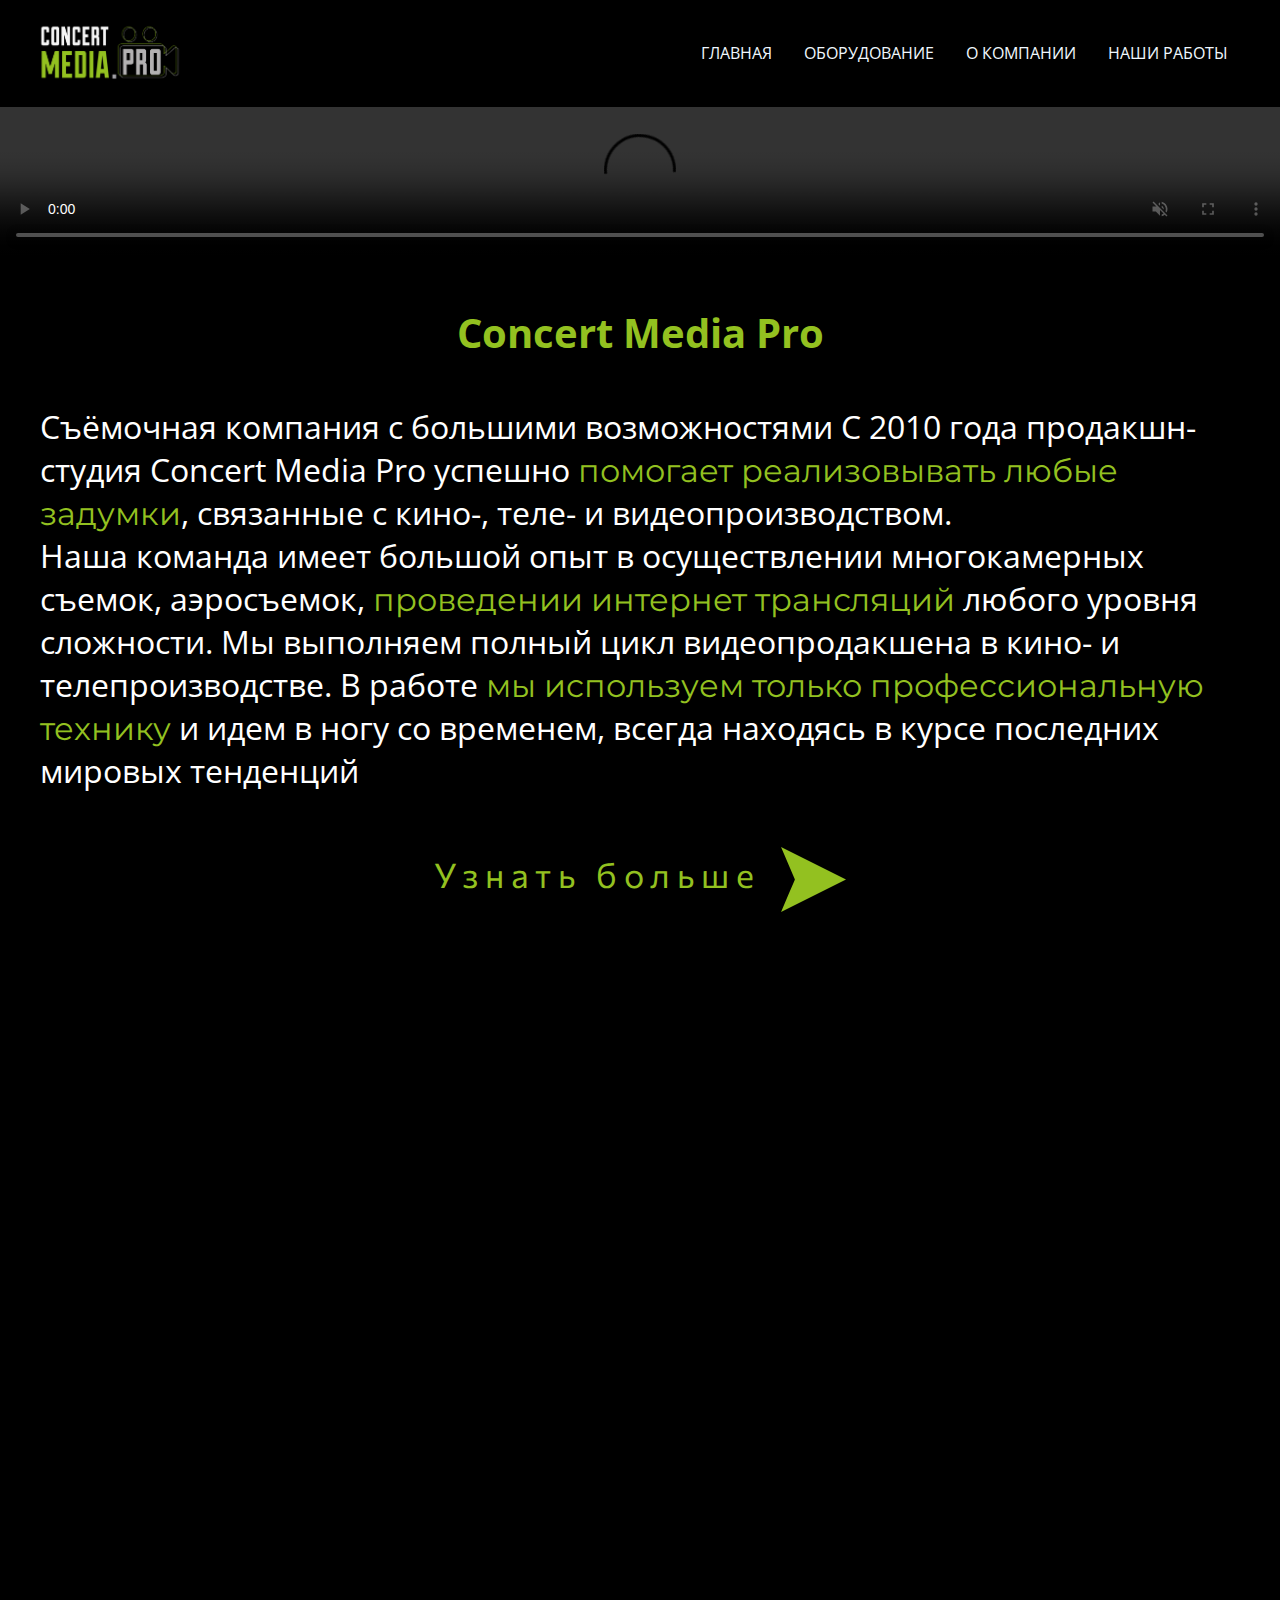
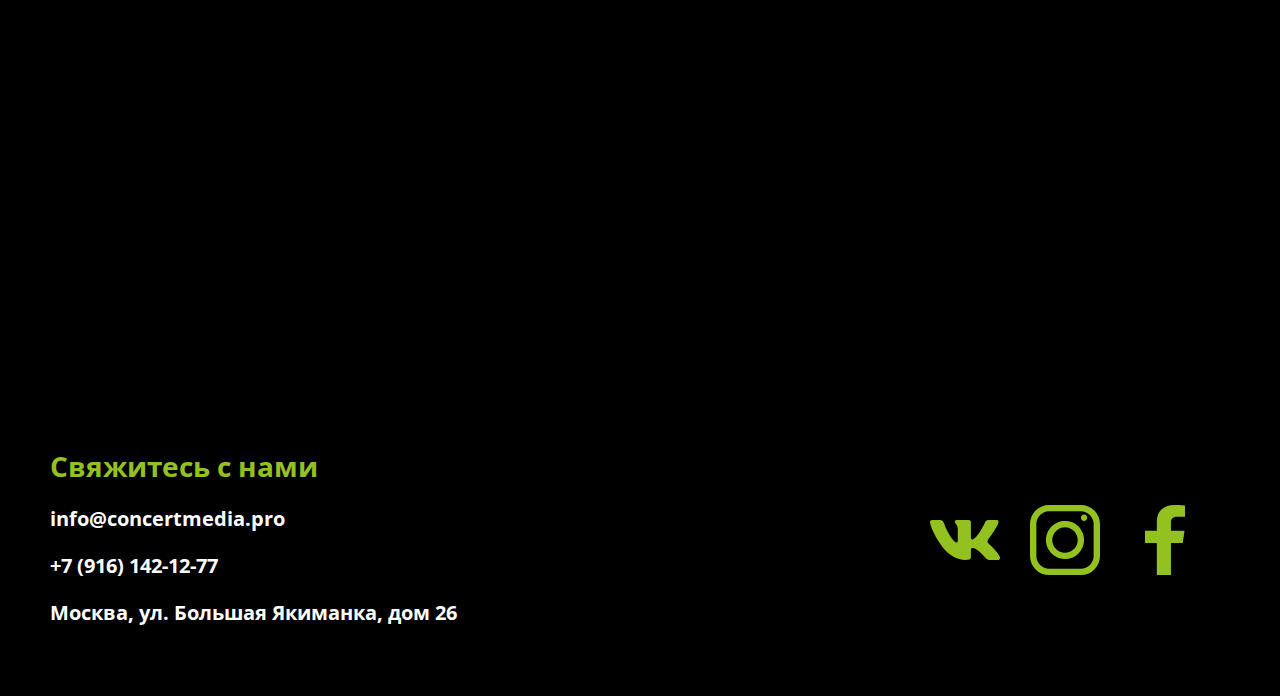
==== index.html @ 6d5be454 "v22" ====
<!DOCTYPE html>
<html lang="en">
<head>
    <meta charset="UTF-8">
    <meta name="viewport" content="width=device-width, initial-scale=1.0">
    <meta name="description" content="">
    <meta name="author" content="">
    <meta name="robots" content="all">
    <title>ConcertMediaPro</title>
    <link rel="shortcut icon" href="img/logo.png" type="image/x-icon">
    <link rel="stylesheet" href="css/style.css">
    <link href="https://unpkg.com/aos@2.3.1/dist/aos.css" rel="stylesheet">
    <link rel="preconnect" href="https://fonts.googleapis.com">
<link rel="preconnect" href="https://fonts.gstatic.com" crossorigin>
<link href="https://fonts.googleapis.com/css2?family=Caveat:wght@400;500;600;700&family=Commissioner:wght@100;200;300;400;500;600;700;800;900&family=Montserrat:ital,wght@0,100;0,200;0,300;0,400;0,500;0,600;0,700;0,800;0,900;1,100;1,200;1,300;1,400;1,500;1,600;1,700;1,800;1,900&family=Open+Sans:ital,wght@0,300;0,400;0,500;0,600;0,700;0,800;1,300;1,400;1,500;1,600;1,700;1,800&family=Tektur:wght@400;500;700&display=swap" rel="stylesheet">
</head>
<body>
    <header class="header">
        <div class="container container__header">
        
            <img src="img/logo_black2.png" alt="" class="logo__img">
        
        <nav class="nav">
            <ul class="list__nav">
                <li id="#" class="item__nav">
                    <a href="#" class="link__nav ">
                        Главная
                    </a>
                </li>
                <li id="#" class="item__nav">
                    <a href="" class="link__nav">
                        Оборудование
                    </a>
                </li>
                <li id="#" class="item__nav">
                    <a href="about.html" class="link__nav">
                        О компании
                    </a>
                </li>
                <li id="#" class="item__nav">
                    <a href="" class="link__nav">
                        Наши работы
                    </a>
                </li>
            </ul>
        </nav>
        <button class="burger">
            <div class="burger__line burger__line_1"></div>
            <div class="burger__line burger__line_2"></div>
            <div class="burger__line burger__line_3"></div>
        </button>

        <div class="burger_menu">
            <ul class="burger_nav">
                        <li class="burger_nav_item"><a href="#desc" class="nav_link_b">Главная</a></li>
                        <li class="burger_nav_item"><a href="#rate" class="nav_link_b">Оборудование</a></li>
                        <li class="burger_nav_item"><a href="about.html" class="nav_link_b">О компании</a></li>
                        <li class="burger_nav_item"><a href="#gal" class="nav_link_b">Наши работы</a></li>   
            </ul>
        </div>
    </div>
    </header>
    <main class="main">
<section class="video__title">
    <div class="video__wrap">
    <video id="myVideo" controls autoplay muted loop>
		<source src="video/intro.mov" type="video/mp4">
	</video>
</div>
</section>

<section class="about">
    <div class="container container__about">
            <h2 class="title__about">
                Concert Media Pro
            </h2>
            <p class="text__about">
                Съёмочная компания с большими возможностями
                С 2010 года продакшн-студия Concert Media Pro успешно <span class="green"> помогает реализовывать любые задумки</span>, связанные с кино-, теле- и видеопроизводством.<br>
                Наша команда имеет большой опыт в осуществлении многокамерных съемок, аэросъемок,<span class="green"> проведении интернет трансляций</span> любого уровня сложности. Мы выполняем полный цикл видеопродакшена в кино- и телепроизводстве. В работе<span class="green"> мы используем только профессиональную технику</span> и идем в ногу со временем, всегда находясь в курсе последних мировых тенденций
            </p>
            <div class="learn__more_about">
                <a href="#" id="learnMore" class="link__about">
                    <h3 class="text__link_about ">Узнать больше  </h3>
                    
                        <svg class="img__svg_about" width="65" height="65" viewBox="0 0 65 65" fill="none" xmlns="http://www.w3.org/2000/svg">
                            <path d="M0.2405 0.559C4.7255 11.0197 9.21267 21.489 13.702 31.967C13.7839 32.1202 13.8295 32.2901 13.8351 32.4637C13.8407 32.6373 13.8063 32.8099 13.7345 32.968C9.6265 42.523 5.525 52.0823 1.43 61.646C0.9685 62.7185 0.5135 63.791 0 65L65 32.5L0 0L0.2405 0.559Z" fill="#93C120"/>
                        </svg>
                    
                </a>
            </div>
    </div>
</section>
<section class="services">
    <div class="wrap__services">
        <ul class="list__sevrvice">
            <li class="item__service white__back fade-in " data-speed="0.3"> 
               <div class="img__container__ser  ">
                 <img src="img/CameraC.svg" class="img__service" alt="">
                </div>
                <div class="content__service">
                    <h3 class="title__ser">Видеосъемка</h3>
                <p class="text__ser">от 80 000руб</p>
                </div>
            </li>
            <li class="item__service green__back fade-in " data-speed="0.6" >
               <div class="img__container__ser ">
                 <img src="img/tvC.svg" class="img__service" alt="">
                </div>
                <div class="content__service">
                    <h3 class="title__ser">Онлайн-трансляция</h3>
                <p class="text__ser">от 80 000руб</p>
                </div>
            </li>
            <li class="item__service adaptiv white__back fade-in " data-speed="0.9"  >
               <div class="img__container__ser ">
                 <img src="img/GuitarC.svg" class="img__service" alt="">
                </div>
                <div class="content__service">
                    <h3 class="title__ser">Съемка клипов</h3>
                <p class="text__ser">от 80 000руб</p>
                </div>
            </li>
            <li class="item__service green__back fade-in " data-speed="1.2" >
               <div class="img__container__ser ">
                 <img src="img/ballc.svg" class="img__service" alt="">
                </div>
                <div class="content__service">
                    <h3 class="title__ser">Трансляция спортивных мероприятий</h3>
                <p class="text__ser">от 80 000руб</p>
                </div>
            </li>
        </ul>
    </div>
</section>
<section class="map">
    <div class="container container__map fade-in " data-speed="0.9">
        <h2 class="title__map">Как нас найти</h2>
    <iframe class="map_yandex" src="https://yandex.ru/map-widget/v1/?um=constructor%3A3828b2057532c329de02b71fe21d115e22b0c9fa5a50a4e88ea58cd5d44ad03a&amp;source=constructor" width="700" height="420" frameborder="0"></iframe>
</div>
</section>
    </main>
    <footer class="footer">
        <div class="container container__footer">
            <h3 class="footer__title">Свяжитесь с нами</h3>
            <div class="footer__wrapper">
            <div class="footer__left">
                <ul class="list__contact">
                    <li class="item__contact">
                        <a href="mailto:info@concertmedia.pro" class="contact__link">info@concertmedia.pro</a>
                    </li>
                    <li class="item__contact">
                        <a href="tel:+7 (916) 142-12-77" class="contact__link">+7 (916) 142-12-77</a>
                    </li>
                    <li class="item__contact">
                        <a href="https://yandex.ru/maps/?um=constructor%3A3828b2057532c329de02b71fe21d115e22b0c9fa5a50a4e88ea58cd5d44ad03a&source=constructorLink" class="contact__link">Москва, ул. Большая Якиманка, дом 26
                        </a>
                        </li>
                </ul>
            </div>
            <div class="footer__right">
                <ul class="list__soc">
                    <li class="item__soc">
                        <a href="https://vk.com/concertmediapro" class="social">
                            <svg class="svg__soc vk" width="70" height="70" viewBox="0 0 70 40" fill="none" xmlns="http://www.w3.org/2000/svg">
                                <path fill-rule="" clip-rule="evenodd" d="M68.3522 2.77778C68.8713 1.21111 68.3522 0.0722218 66.0553 0.0722218H58.418C56.4915 0.0722218 55.6019 1.06944 55.0828 2.13611C55.0828 2.13611 51.154 11.2472 45.6678 17.1542C43.8886 18.8625 43.0734 19.4319 42.1094 19.4319C41.5903 19.4319 40.9223 18.8625 40.9223 17.2972V2.70417C40.9223 0.854167 40.3303 0 38.6984 0H26.6875C25.5005 0 24.7596 0.854167 24.7596 1.70833C24.7596 3.4875 27.5027 3.91528 27.7988 8.89722V19.7222C27.7988 22.0708 27.3613 22.5 26.39 22.5C23.7957 22.5 17.4942 13.3181 13.7142 2.85556C12.9792 0.783333 12.2325 0 10.3046 0H2.59438C0.370417 0 0 0.995833 0 2.06389C0 3.98611 2.59438 13.6653 12.0838 26.4764C18.3852 35.2264 27.3555 39.9292 35.4361 39.9292C40.3303 39.9292 40.9223 38.8611 40.9223 37.0819V30.4625C40.9223 28.3278 41.3671 27.9722 42.9246 27.9722C44.0359 27.9722 46.0382 28.5403 50.5605 32.7403C55.7492 37.7222 56.6388 40 59.5307 40H67.1665C69.3905 40 70.4288 38.9319 69.8353 36.8681C69.1688 34.8042 66.6474 31.8153 63.3851 28.2569C61.6059 26.2653 58.9372 24.0583 58.1219 22.9903C57.0107 21.5667 57.3067 20.9972 58.1219 19.7167C58.0476 19.7167 67.3897 7.04722 68.3522 2.77222" fill="#93C120"/>
                                </svg>
                        </a>
                    </li>
                    <li class="item__soc inst__soc">
                        <a href="https://instagram.com/concertmedia_pro" class="social">
                            <svg class="svg__soc inst" width="70" height="70" viewBox="0 0 70 70" fill="none" xmlns="http://www.w3.org/2000/svg">
                                <path d="M50.9091 70H19.0909C14.0277 70 9.17184 67.9886 5.5916 64.4084C2.01136 60.8282 0 55.9723 0 50.9091V19.0909C0 14.0277 2.01136 9.17184 5.5916 5.5916C9.17184 2.01136 14.0277 0 19.0909 0H50.9091C55.9723 0 60.8282 2.01136 64.4084 5.5916C67.9886 9.17184 70 14.0277 70 19.0909V50.9091C70 55.9723 67.9886 60.8282 64.4084 64.4084C60.8282 67.9886 55.9723 70 50.9091 70ZM19.0909 6.36364C15.7154 6.36364 12.4782 7.70454 10.0914 10.0914C7.70454 12.4782 6.36364 15.7154 6.36364 19.0909V50.9091C6.36364 54.2846 7.70454 57.5218 10.0914 59.9086C12.4782 62.2955 15.7154 63.6364 19.0909 63.6364H50.9091C54.2846 63.6364 57.5218 62.2955 59.9086 59.9086C62.2955 57.5218 63.6364 54.2846 63.6364 50.9091V19.0909C63.6364 15.7154 62.2955 12.4782 59.9086 10.0914C57.5218 7.70454 54.2846 6.36364 50.9091 6.36364H19.0909Z" fill="#93C120"/>
                                <path d="M35 54.091C31.2242 54.091 27.5331 52.9713 24.3937 50.8736C21.2542 48.7759 18.8073 45.7943 17.3623 42.3059C15.9174 38.8175 15.5393 34.9789 16.2759 31.2756C17.0126 27.5724 18.8308 24.1707 21.5007 21.5008C24.1706 18.8309 27.5723 17.0126 31.2756 16.276C34.9788 15.5394 38.8174 15.9175 42.3058 17.3624C45.7942 18.8073 48.7758 21.2543 50.8735 24.3938C52.9713 27.5332 54.0909 31.2243 54.0909 35.0001C54.0909 40.0633 52.0796 44.9192 48.4993 48.4994C44.9191 52.0797 40.0632 54.091 35 54.091ZM35 22.2728C32.4828 22.2728 30.0221 23.0193 27.9291 24.4178C25.8361 25.8162 24.2048 27.804 23.2415 30.1296C22.2782 32.4552 22.0262 35.0142 22.5173 37.4831C23.0084 39.9519 24.2205 42.2197 26.0005 43.9996C27.7804 45.7796 30.0482 46.9917 32.517 47.4828C34.9859 47.9739 37.5449 47.7219 39.8705 46.7586C42.1961 45.7953 44.1839 44.164 45.5823 42.071C46.9808 39.978 47.7273 37.5173 47.7273 35.0001C47.7273 31.6246 46.3864 28.3874 43.9995 26.0006C41.6127 23.6137 38.3755 22.2728 35 22.2728Z" fill="#93C120"/>
                                <path d="M54.0986 15.9015C55.8558 15.9015 57.2804 14.4769 57.2804 12.7197C57.2804 10.9624 55.8558 9.53784 54.0986 9.53784C52.3413 9.53784 50.9167 10.9624 50.9167 12.7197C50.9167 14.4769 52.3413 15.9015 54.0986 15.9015Z" fill="#93C120"/>
                                </svg>
                        </a>
                    </li>
                    <li class="item__soc">
                        <a href="https://www.facebook.com/concertmediapro" class="social">
                            <svg class="svg__soc facebook" width="70" height="70" viewBox="0 0 40 70" fill="none" xmlns="http://www.w3.org/2000/svg">
                                <path d="M25.9628 70V38.0687H37.7695L39.5242 25.6315H25.9628V17.6825C25.9628 14.0865 27.0632 11.6261 32.7435 11.6261H40V0.486671C38.7509 0.324446 34.4387 0 29.4424 0C18.974 0 11.8364 5.81305 11.8364 16.4658V25.6586H0V38.0958H11.8364V70H25.9628Z" fill="#93C120"/>
                                </svg>
                        </a>
                    </li>
                </ul>
            </div>
        </div>
        </div>
    </footer>
    <script src="https://unpkg.com/aos@2.3.1/dist/aos.js"></script>
    <script>
        AOS.init();
      </script>
    <script src="js/slowContent.js"></script>
    <script src="js/learnMore.js"></script>
    <script src="js/burger.js"></script>
</body>
</html>
---- css/style.css ----
html, body, div, span, applet, object, iframe,
h1, h2, h3, h4, h5, h6, p, blockquote, pre,
a, abbr, acronym, address, big, cite, code,
del, dfn, em, img, ins, kbd, q, s, samp,
small, strike, strong, sub, sup, tt, var,
b, u, i, center,
dl, dt, dd, ol, ul, li,
fieldset, form, label, legend,
table, caption, tbody, tfoot, thead, tr, th, td,
article, aside, canvas, details, embed,
figure, figcaption, footer, header, hgroup,
menu, nav, output, ruby, section, summary,
time, mark, audio, video {
	margin: 0;
	padding: 0;
	border: 0;
	font-size: 100%;
	font: inherit;
	vertical-align: baseline;
}
/* HTML5 display-role reset for older browsers */
article, aside, details, figcaption, figure,
footer, header, hgroup, menu, nav, section {
	display: block;
}
body {
	line-height: 1;
    overflow-x: hidden;
}
html{
    overflow-x: hidden;
}
ol, ul {
	list-style: none;
}
blockquote, q {
	quotes: none;
}
blockquote:before, blockquote:after,
q:before, q:after {
	content: '';
	content: none;
}
table {
	border-collapse: collapse;
	border-spacing: 0;
}

body{
    background: black;
    
}

.container{
    margin: 0 auto;
    max-width: 1440px;
}

/* header */

.header{
    position: sticky;
    top: 0;
    background: black;
    z-index: 2;
}
.container__header{
    display: flex;
    align-items: center;
    justify-content: space-between;
    padding: 0 20px;
    position: sticky;
}
.logo__img{
    width: 170px;
   
}

.list__nav{
    display: flex;
    align-items: center;
}
.link__nav{
    text-decoration: none;
    text-transform: uppercase;
    color: aliceblue;
    transition: color 0.3s;
    font-family: Open Sans;
}
.item__nav{
    margin-right: 32px;
}
.link__nav:hover{
    color: #93c120;
    
    transition: color 0.3s;
}

/* секция первого видео */
#myVideo{
    width: 100%;
    height: auto;
}

/* price  */

.green__back{
    background: #93C120;
}
.white__back{
    background: #FFF;
}
/* плавный контент */

.fade-in {
    opacity: 0;
    transform: translateX(200px);
    transition: opacity .5s ease-in-out, transform .5s ease-in-out;
}
/* about section */
.about{
    padding-top: 45px;
    padding-bottom: 45px;
}
.container__about{
    color: white;
}
.title__about{
    color: #93c120;
    color: #93C120;
text-align: center;
font-family: Open Sans;
font-size: 40px;
font-style: normal;
font-weight: 700;
line-height: normal;
padding-bottom: 45px;
}
.text__about{
    color: aliceblue;
    color: #FFF;
font-family: Open Sans;
font-size: 32px;
font-style: normal;
font-weight: 400;
line-height: normal;
padding-bottom: 45px;
max-width: 1200px;
display: block;
margin: 0 auto;
}
.green{
    color: #93C120;
font-family: Montserrat;
font-size: 32px;
font-style: normal;
font-weight: 400;
line-height: normal;
}
.white{
    color: #FFF;
}
.link__about{
    text-decoration: none;
    display: flex;
    align-items: center;
    justify-content: center;
}
.img__svg_about{
    margin-top: 10px;
    margin-left: 20px;
}
.text__link_about{
    color: #93C120;
font-family: Commissioner;
font-size: 34px;
font-style: normal;
font-weight: 400;
line-height: normal;
letter-spacing: 6.8px;
transition: color 0.5s;
}
.link__about:hover .text__link_about{
    color: #FFF;
}


.img__svg_about path {
    transition: fill 0.5s ease; /* Добавляем плавный переход */
}

.link__about:hover .img__svg_about path {
    fill: white; /* Изменяем цвет на белый при наведении */
}
/* service */
.list__sevrvice{
    display: flex;
    flex-wrap: wrap;

}
.item__service{
    
    width: 25%;
    list-style: none;
    margin: 0;
    padding: 40px;
    box-sizing: border-box;
}
.img__service{
    margin: 0 auto;
    display: block;
}
.content__service{
    display: block;
    margin: auto;
    color: black;
}
.title__ser, .text__ser{
    text-align: center;
    margin-top: auto;
}
.list__service {
    display: flex;
  }
  
  .list__service {
    display: flex;
  }
  
  .item__service {
    height: 460px;
    width: 25%;
    list-style: none;
    margin: 0;
    padding: 40px;
    display: flex;
    flex-direction: column;
    justify-content: space-between;
   
    align-items: center; /* Выравниваем содержимое по центру по горизонтали */
  }
  
  .container__service {
    display: flex;
    flex-direction: column;
    justify-content: space-between;
    flex: 1;
  }
  .img__container__ser{
    height: 200px;
  }
  .content__service {
    color: black;
  }
  
  .title__ser,
  .text__ser {
    text-align: center;
    margin: 0; 
    color: #000;
text-align: center;
font-family: Open Sans;
font-size: 20px;
font-style: normal;
font-weight: 700;
line-height: normal;
  }
  .text__ser{
    font-weight: 500;
    margin-top: 50px;
  }
  
  /* карта */
  .map{
    padding: 50px;
  }
  .title__map{
    color: #FFF;
    font-family: Open Sans;
    text-align: center;
    font-size: 30px;
    margin-bottom: 30px;
  }
  .map_yandex{
    margin: 0 auto;
    display: block;
  }

  /* footer */
  .footer{
    padding: 50px;
  }
  .footer__wrapper{
    display: flex;
    justify-content: space-between;
    align-items: flex-start;
  }
  .footer__title{
    color: #93C120;
text-align: left;
padding-bottom: 20px;
font-family: Open Sans;
font-size: 28px;
font-style: normal;
font-weight: 700;
line-height: normal;
  }
  .item__contact{
    margin-bottom: 20px;
  }
  .contact__link{
    color: #FFF;
font-family: Open Sans;
font-size: 20px;
font-style: normal;
font-weight: 700;
line-height: normal;
text-decoration: none ;
  }
  .list__soc{
    display: flex;
    align-items: center;
  }
  .item__soc{
    margin-right: 30px;
  }
  .social:hover .svg__soc path{
    fill: white;
  }
  .svg__soc path {
    transition: fill 0.5s ease; /* Добавляем плавный переход */
}
.burger_menu{
    display: none;
}
/* бургер меню */
.burger{
    width: 60px;
    height: 50px;
    padding: 0px;
    margin: 0;
    border: none;
    background: transparent;
    display: none;
}
.burger__line{
    background: #93C120;
    width: 60px;
    height: 10px;
    margin-bottom: 10px;
}

/* Адаптив планшет */
@media screen and (max-width:868px) {
    .nav{
        display: none;
    }
    .burger{
        display: block;
    }
    .container{
        max-width: 700px;
    }
    .header{
        position: fixed;
        width: 100%;
     
    }
    .burger_menu{
        display: block;
        position: absolute;
        right: 0;
        transform:translateX(100%) ;
        overflow-x: hidden;
        background-color:#93C120;
        width: 200px;
        top:90px;
        transition: transform 1s, opacity 1.5s;
        opacity: 0;
    }
    
    .burger_nav_item{
        list-style: none;
        padding: 0 10px;
        margin-bottom: 10px;
    }
    .burger_nav{
        padding: 10px;
        text-align: left;
        
    }
    .nav_link_b{
        text-decoration: none;
    text-transform: uppercase;
    color: black;
    transition: color 0.3s;
    font-family: Open Sans;
    padding: 0 10px;
    text-align: left;
    font-size: 18px;
    }
    .burger_menu_on{
        display: block;
        position: absolute;
        right: 0;
        transform:translateX(0%) ;
        opacity: 1;
        overflow: hidden;
        background-color:#93C120;
        width: 200px;
        transition: transform 1s, opacity 1.5s;
    }
    
    .burger__line{
        transition: transform 1s, opacity 1s ;
    }
    
    
    .active .burger__line_1{
    transform: rotate(45deg) translate(9px, 17px);
    transition: transform 1s, opacity 1s ;
    }
    .active .burger__line_2{
    opacity: 0;
    transition: transform 1s, opacity 1s ;
    }
    .active .burger__line_3{
    transform: rotate(-45deg)  translate(10px, -20px);
    transition: transform 1s, opacity 1s ;
    }
    .text__about{
        max-width: 700px;
        text-align: center;
        font-size: 24px;
    }
    .green{
        font-size: 24px;
    }
    .title__about{
        font-size: 28px;
        padding-bottom: 30px;
    }
    .about{
        padding-top: 30px;
        padding-bottom: 30px;
    }
    .item__service{
        width: 50%;
        height: 400px;
    }
    .adaptiv{
        order: 1;
    }
    .text__link_about{
        font-size: 24px;
    }
    .img__svg_about{
        width: 50px;
        height: 50px;
        margin-top: 6px;
    }
    .map{
        padding: 30px 0px;
    }
   .footer{
    padding-top: 30px;
   }
   .form__yandex{
    max-width:630px ;
   }
    }
    @media screen and (max-width:460px) {
        .container{
            max-width: 375px;
        }
        .title__about{
            font-size: 22px;
            padding-bottom: 15px;
        }
        .about{
            padding-top: 15px;
        }
        .text__about{
            font-size: 18px;
            padding-bottom: 15px;
        }
        .green{
            font-size: 18px;
        }
        .text__link_about{
            font-size: 22px;
        }
        .img__svg_about{
            width: 40px;
            height: 40px;
            margin-top: 2px;
        }
        .item__service{
            height: 350px;
            width: 100%;
        }
        .text__ser{
            margin-top: 10px;
        }
        .map_yandex{
            width: 100%;
            height: 300px;
        }
        .title__map{
            margin: 15px 0;
        }
        .map{
            padding:0 0 15px 0px;
        }
        .footer{
            padding: 15px 0px 30px 0px;
        }
        .footer__wrapper{
            flex-direction: column-reverse;
            justify-content: center;
            align-items: center;
        }
        .footer__title{
            text-align: center;
        }
        .list__soc{
            margin: 0 auto;
            justify-content: space-between;
            align-items: center;
            align-content: center;
            
        }
        .item__contact{
            margin: 0;
        }
        .contact__link{
            font-size: 16px;
            text-align: center;
            
        }
        .item__contact{
            margin-top: 10px;
        }
        .svg__soc{
            width: 50px ;
            height: 50px;
            display: block;
            margin: 0 auto;
        }
        .footer__right{
            margin: 0 auto;
        }
        .item__soc{
            margin-right: 0;
            margin: 0 auto;
        }
        .inst__soc{
            margin: 0px 10px 0 20px;
        }
        .logo__img{
            width: 100px;
        }
        .burger{
            width: 50px;
            height: 40px;
        }
        .burger__line{
            width: 50px;
            height: 8px;
            margin-bottom: 8px;
            border-radius: 10px 0px 10px 0px ;
        }
        .active .burger__line_1{
            transform: rotate(45deg) translate(12px, 14px);
            transition: transform 1s, opacity 1s ;
            }
            .active .burger__line_2{
            opacity: 0;
            transition: transform 1s, opacity 1s ;
            }
            .active .burger__line_3{
            transform: rotate(-45deg)  translate(10px, -10px);
            transition: transform 1s, opacity 1s ;
            }
            .video__title{
                margin-top: 70px;
            }
            .adaptiv{
                order: 0;
            }
            .form__yandex{
                max-width:360px ;
               }
    }
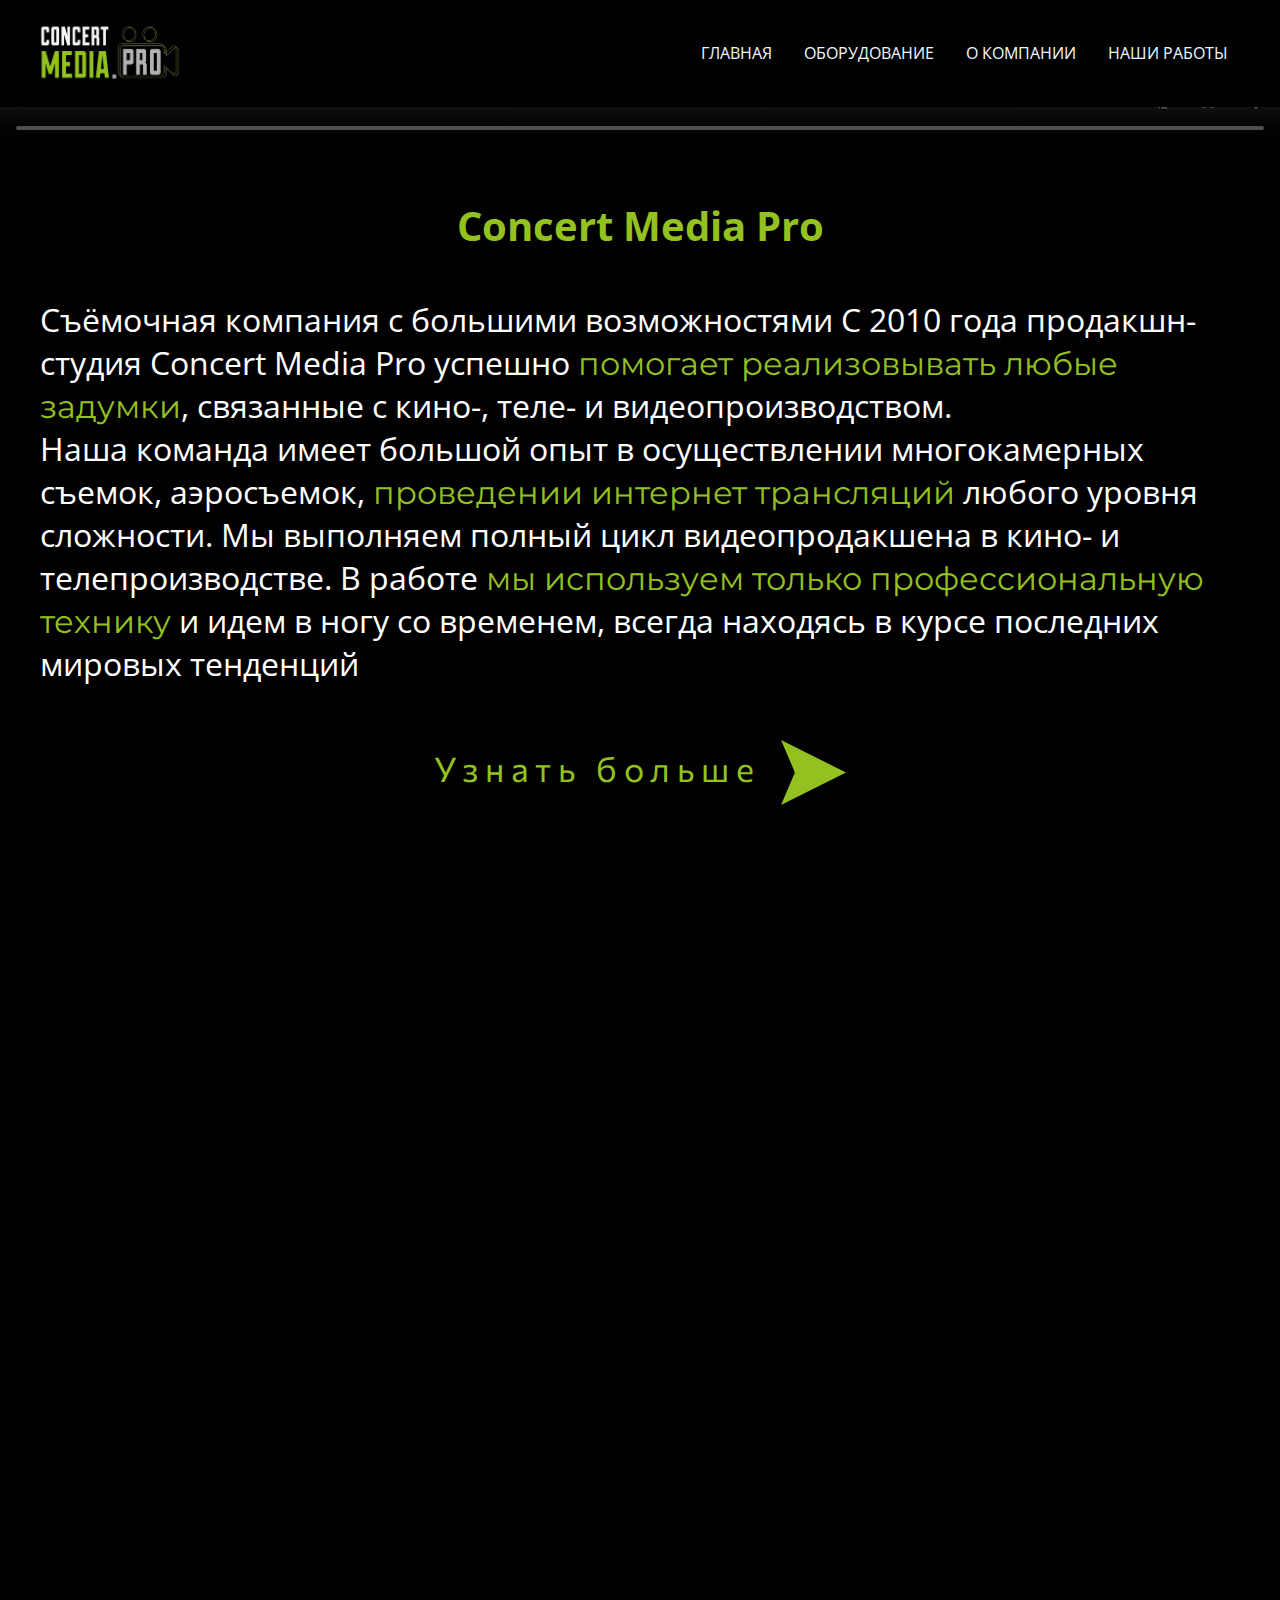
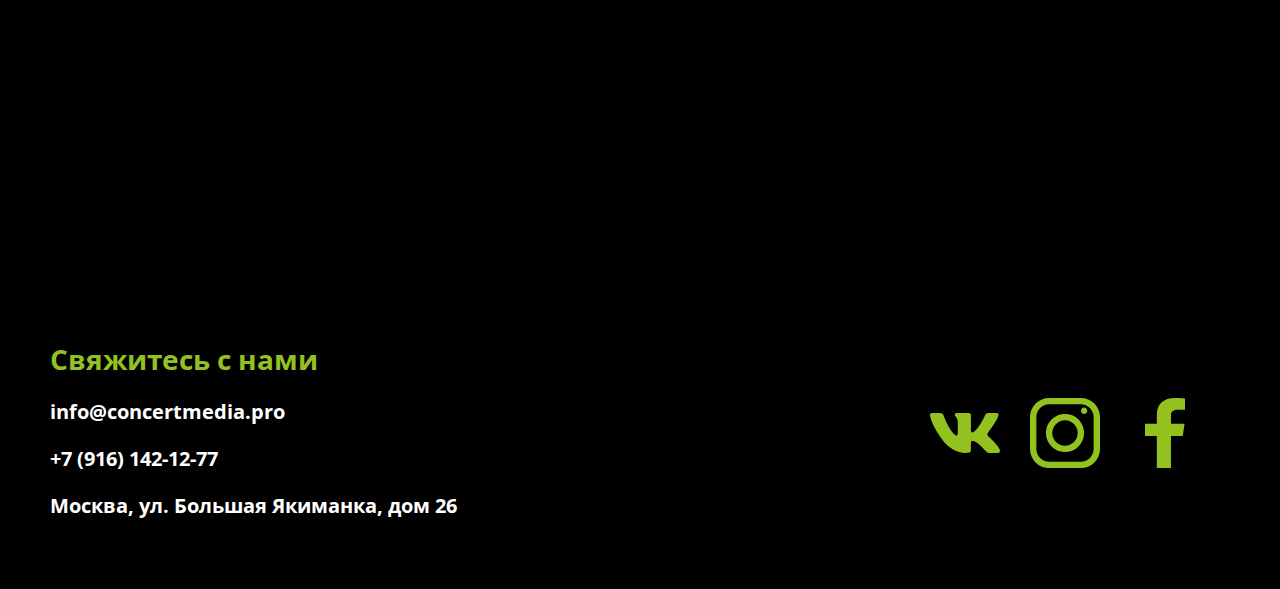
==== commit 75bf1435: "v4" ====
--- a/index.html
+++ b/index.html
@@ -28,7 +28,7 @@
                     </a>
                 </li>
                 <li id="#" class="item__nav">
-                    <a href="" class="link__nav">
+                    <a href="tools.html" class="link__nav">
                         Оборудование
                     </a>
                 </li>
@@ -38,7 +38,7 @@
                     </a>
                 </li>
                 <li id="#" class="item__nav">
-                    <a href="" class="link__nav">
+                    <a href="works.html" class="link__nav">
                         Наши работы
                     </a>
                 </li>
@@ -52,10 +52,10 @@
 
         <div class="burger_menu">
             <ul class="burger_nav">
-                        <li class="burger_nav_item"><a href="#desc" class="nav_link_b">Главная</a></li>
-                        <li class="burger_nav_item"><a href="#rate" class="nav_link_b">Оборудование</a></li>
+                        <li class="burger_nav_item"><a href="#" class="nav_link_b">Главная</a></li>
+                        <li class="burger_nav_item"><a href="tools.html" class="nav_link_b">Оборудование</a></li>
                         <li class="burger_nav_item"><a href="about.html" class="nav_link_b">О компании</a></li>
-                        <li class="burger_nav_item"><a href="#gal" class="nav_link_b">Наши работы</a></li>   
+                        <li class="burger_nav_item"><a href="works.html" class="nav_link_b">Наши работы</a></li>   
             </ul>
         </div>
     </div>
--- a/css/style.css
+++ b/css/style.css
@@ -59,17 +59,18 @@
 /* header */
 
 .header{
-    position: sticky;
+    position: fixed;
+    width: 100%;
     top: 0;
     background: black;
-    z-index: 2;
+    z-index: 999;
 }
 .container__header{
     display: flex;
     align-items: center;
     justify-content: space-between;
     padding: 0 20px;
-    position: sticky;
+   
 }
 .logo__img{
     width: 170px;
@@ -413,6 +414,7 @@
     
     .burger__line{
         transition: transform 1s, opacity 1s ;
+        border-radius: 10px 0px 10px 0px ;
     }
     
     
@@ -467,6 +469,9 @@
    }
    .form__yandex{
     max-width:630px ;
+   }
+   .video__wrap{
+    margin-top: 120px;
    }
     }
     @media screen and (max-width:460px) {
@@ -591,6 +596,9 @@
             .form__yandex{
                 max-width:360px ;
                }
-    }
-
-    
+               .video__wrap{
+                margin-top: 0;
+               }
+    }
+
+    
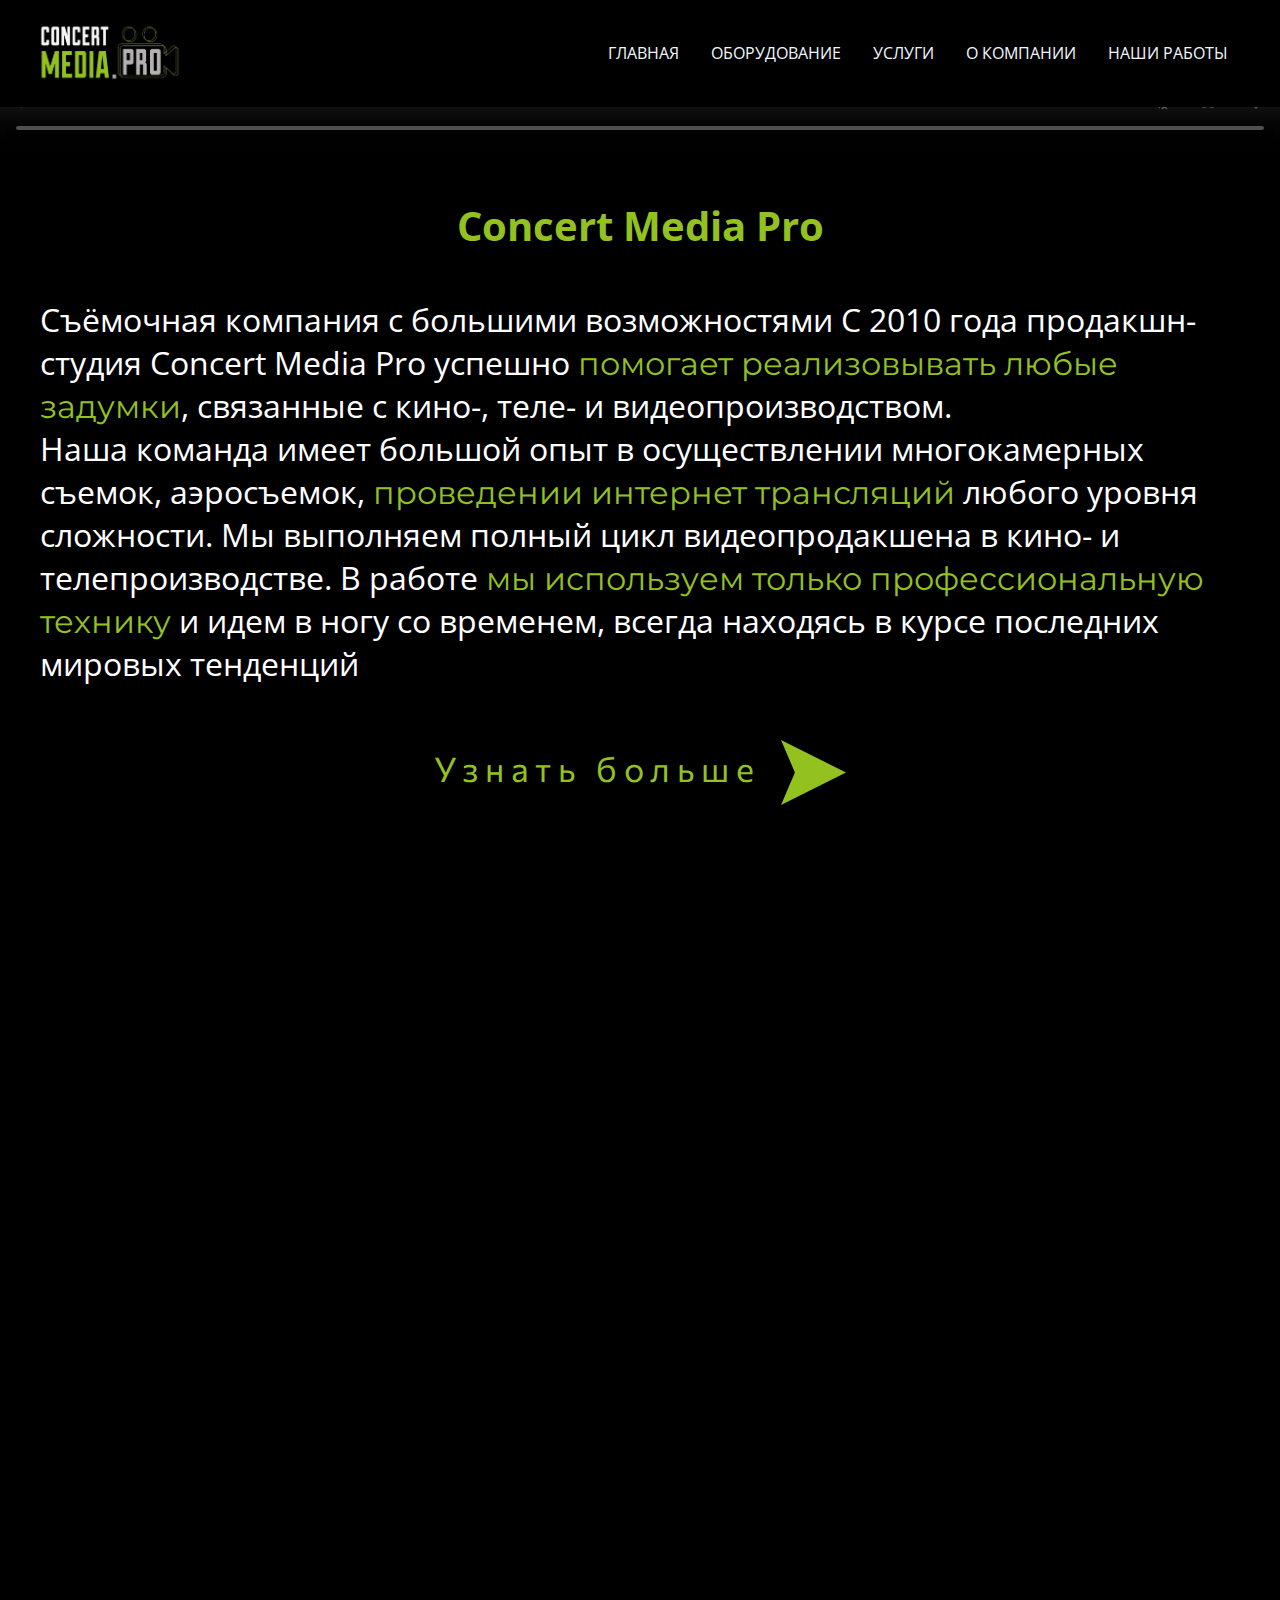
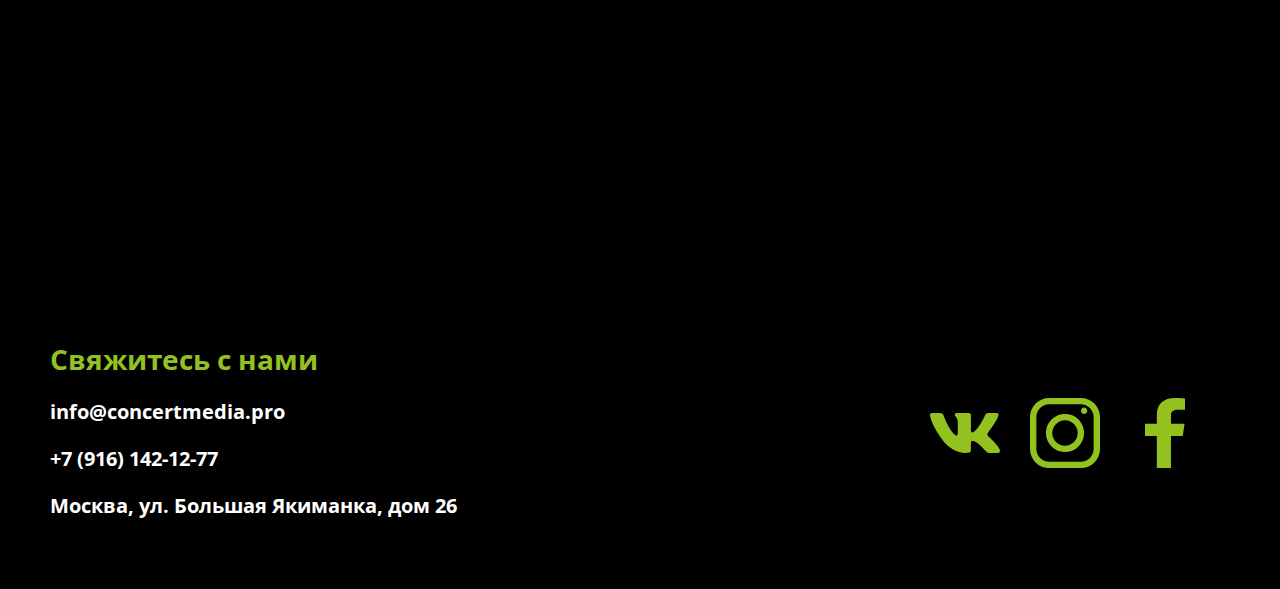
==== commit 5adadabc: "ser" ====
--- a/index.html
+++ b/index.html
@@ -33,6 +33,11 @@
                     </a>
                 </li>
                 <li id="#" class="item__nav">
+                    <a href="services.html" class="link__nav">
+                        Услуги
+                    </a>
+                </li>
+                <li id="#" class="item__nav">
                     <a href="about.html" class="link__nav">
                         О компании
                     </a>
@@ -54,6 +59,7 @@
             <ul class="burger_nav">
                         <li class="burger_nav_item"><a href="#" class="nav_link_b">Главная</a></li>
                         <li class="burger_nav_item"><a href="tools.html" class="nav_link_b">Оборудование</a></li>
+                        <li class="burger_nav_item"><a href="services.html" class="nav_link_b">Услуги</a></li>
                         <li class="burger_nav_item"><a href="about.html" class="nav_link_b">О компании</a></li>
                         <li class="burger_nav_item"><a href="works.html" class="nav_link_b">Наши работы</a></li>   
             </ul>
@@ -63,7 +69,7 @@
     <main class="main">
 <section class="video__title">
     <div class="video__wrap">
-    <video id="myVideo" controls autoplay muted loop>
+    <video id="myVideo" controls  muted loop>
 		<source src="video/intro.mov" type="video/mp4">
 	</video>
 </div>
@@ -195,5 +201,6 @@
     <script src="js/slowContent.js"></script>
     <script src="js/learnMore.js"></script>
     <script src="js/burger.js"></script>
+    <script src="js/slowBody.js"></script>
 </body>
 </html>--- a/css/style.css
+++ b/css/style.css
@@ -47,13 +47,38 @@
 }
 
 body{
-    background: black;
-    
-}
-
+    background: black;    
+}
+@keyframes fadeOut {
+    from {
+        opacity: 1;
+    }
+    to {
+        opacity: 0;
+    }
+}
 .container{
     margin: 0 auto;
     max-width: 1440px;
+}
+/* Анимация исчезновения */
+body.slow-out {
+    opacity: 0;
+    transition: opacity 0.5s ease-in-out;
+}
+
+/* Анимация появления */
+@keyframes slow-in {
+    from {
+        opacity: 0;
+    }
+    to {
+        opacity: 1;
+    }
+}
+
+body.slow-in {
+    animation: slow-in 0.5s ease-in-out forwards;
 }
 
 /* header */
@@ -378,6 +403,7 @@
         top:90px;
         transition: transform 1s, opacity 1.5s;
         opacity: 0;
+        border-radius: 20px 0 0 20px;
     }
     
     .burger_nav_item{
@@ -512,7 +538,8 @@
             height: 300px;
         }
         .title__map{
-            margin: 15px 0;
+            margin: 0;
+            padding:15px;
         }
         .map{
             padding:0 0 15px 0px;
@@ -599,6 +626,12 @@
                .video__wrap{
                 margin-top: 0;
                }
+               .title__map{
+                font-size: 24px;
+               }
+               .footer__title{
+                font-size: 24px;
+               }
     }
 
     
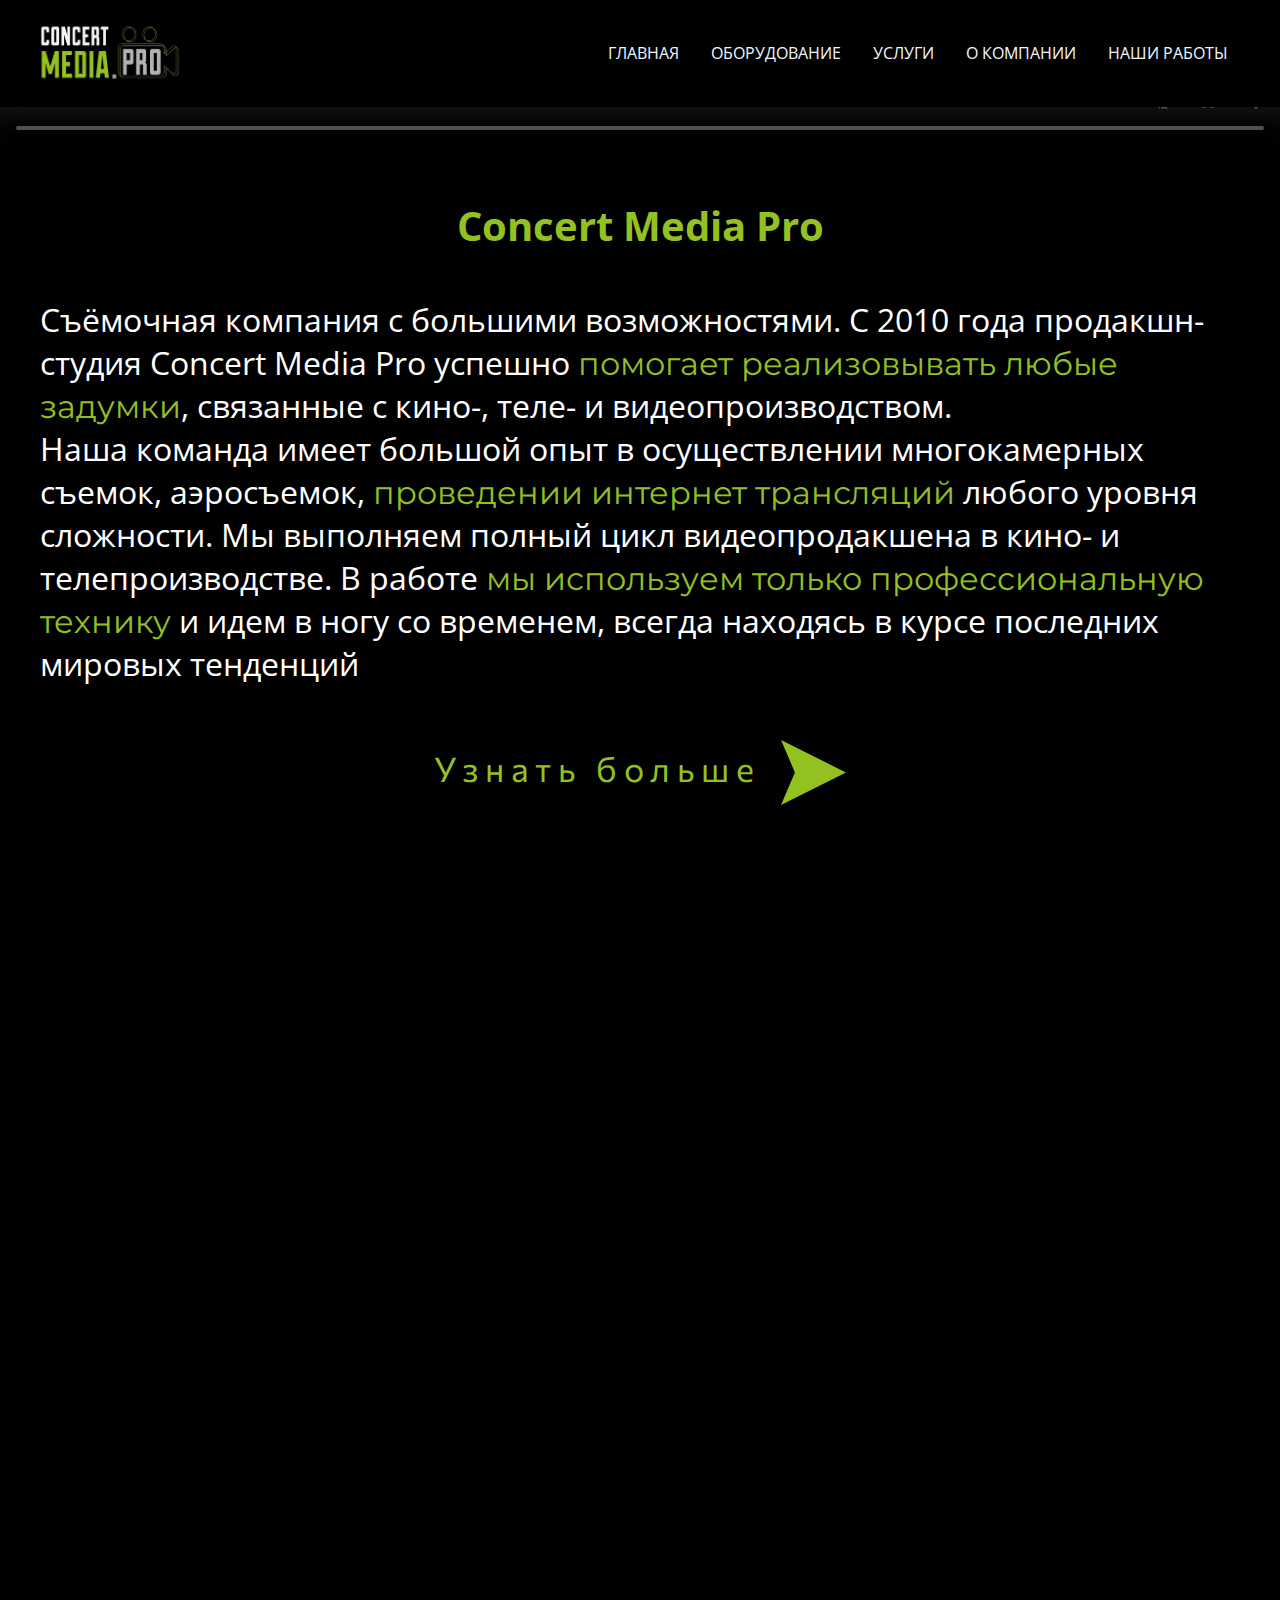
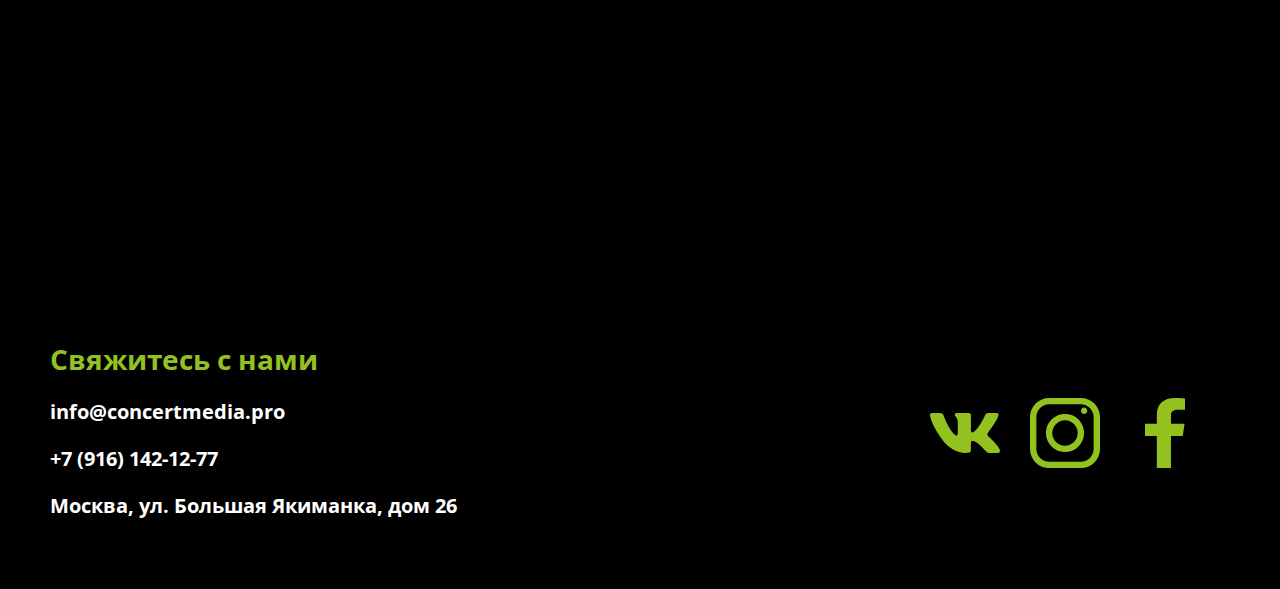
==== commit eb3dfec3: "v8" ====
--- a/index.html
+++ b/index.html
@@ -13,6 +13,7 @@
     <link rel="preconnect" href="https://fonts.googleapis.com">
 <link rel="preconnect" href="https://fonts.gstatic.com" crossorigin>
 <link href="https://fonts.googleapis.com/css2?family=Caveat:wght@400;500;600;700&family=Commissioner:wght@100;200;300;400;500;600;700;800;900&family=Montserrat:ital,wght@0,100;0,200;0,300;0,400;0,500;0,600;0,700;0,800;0,900;1,100;1,200;1,300;1,400;1,500;1,600;1,700;1,800;1,900&family=Open+Sans:ital,wght@0,300;0,400;0,500;0,600;0,700;0,800;1,300;1,400;1,500;1,600;1,700;1,800&family=Tektur:wght@400;500;700&display=swap" rel="stylesheet">
+<link href="https://fonts.googleapis.com/css2?family=Jura:wght@300;400;500;600;700&display=swap" rel="stylesheet">
 </head>
 <body>
     <header class="header">
@@ -81,12 +82,12 @@
                 Concert Media Pro
             </h2>
             <p class="text__about">
-                Съёмочная компания с большими возможностями
+                Съёмочная компания с большими возможностями.
                 С 2010 года продакшн-студия Concert Media Pro успешно <span class="green"> помогает реализовывать любые задумки</span>, связанные с кино-, теле- и видеопроизводством.<br>
                 Наша команда имеет большой опыт в осуществлении многокамерных съемок, аэросъемок,<span class="green"> проведении интернет трансляций</span> любого уровня сложности. Мы выполняем полный цикл видеопродакшена в кино- и телепроизводстве. В работе<span class="green"> мы используем только профессиональную технику</span> и идем в ногу со временем, всегда находясь в курсе последних мировых тенденций
             </p>
             <div class="learn__more_about">
-                <a href="#" id="learnMore" class="link__about">
+                <a href="services.html" id="learnMore" class="link__about">
                     <h3 class="text__link_about ">Узнать больше  </h3>
                     
                         <svg class="img__svg_about" width="65" height="65" viewBox="0 0 65 65" fill="none" xmlns="http://www.w3.org/2000/svg">
@@ -145,6 +146,7 @@
     <iframe class="map_yandex" src="https://yandex.ru/map-widget/v1/?um=constructor%3A3828b2057532c329de02b71fe21d115e22b0c9fa5a50a4e88ea58cd5d44ad03a&amp;source=constructor" width="700" height="420" frameborder="0"></iframe>
 </div>
 </section>
+
     </main>
     <footer class="footer">
         <div class="container container__footer">
--- a/css/style.css
+++ b/css/style.css
@@ -244,6 +244,9 @@
 .title__ser, .text__ser{
     text-align: center;
     margin-top: auto;
+   
+      
+    
 }
 .list__service {
     display: flex;
@@ -285,16 +288,18 @@
     margin: 0; 
     color: #000;
 text-align: center;
-font-family: Open Sans;
-font-size: 20px;
+font-family: 'Jura', sans-serif;
+font-size: 34px;
 font-style: normal;
-font-weight: 700;
+font-weight: 900;
 line-height: normal;
   }
   .text__ser{
-    font-weight: 500;
+    font-weight: 300;
     margin-top: 50px;
-  }
+    
+  }
+
   
   /* карта */
   .map{
@@ -375,7 +380,14 @@
     height: 10px;
     margin-bottom: 10px;
 }
-
+.cmp__img{
+    width: 100%;
+    height: 100%;
+    position: fixed;
+    top: 0;
+    opacity: 0.5;
+    z-index: -1;
+}
 /* Адаптив планшет */
 @media screen and (max-width:868px) {
     .nav{
@@ -498,6 +510,13 @@
    }
    .video__wrap{
     margin-top: 120px;
+   }
+   .title__ser{
+    font-size: 24px;
+   }
+   .text__ser{
+    font-size: 24px;
+    margin-top: 20px;
    }
     }
     @media screen and (max-width:460px) {
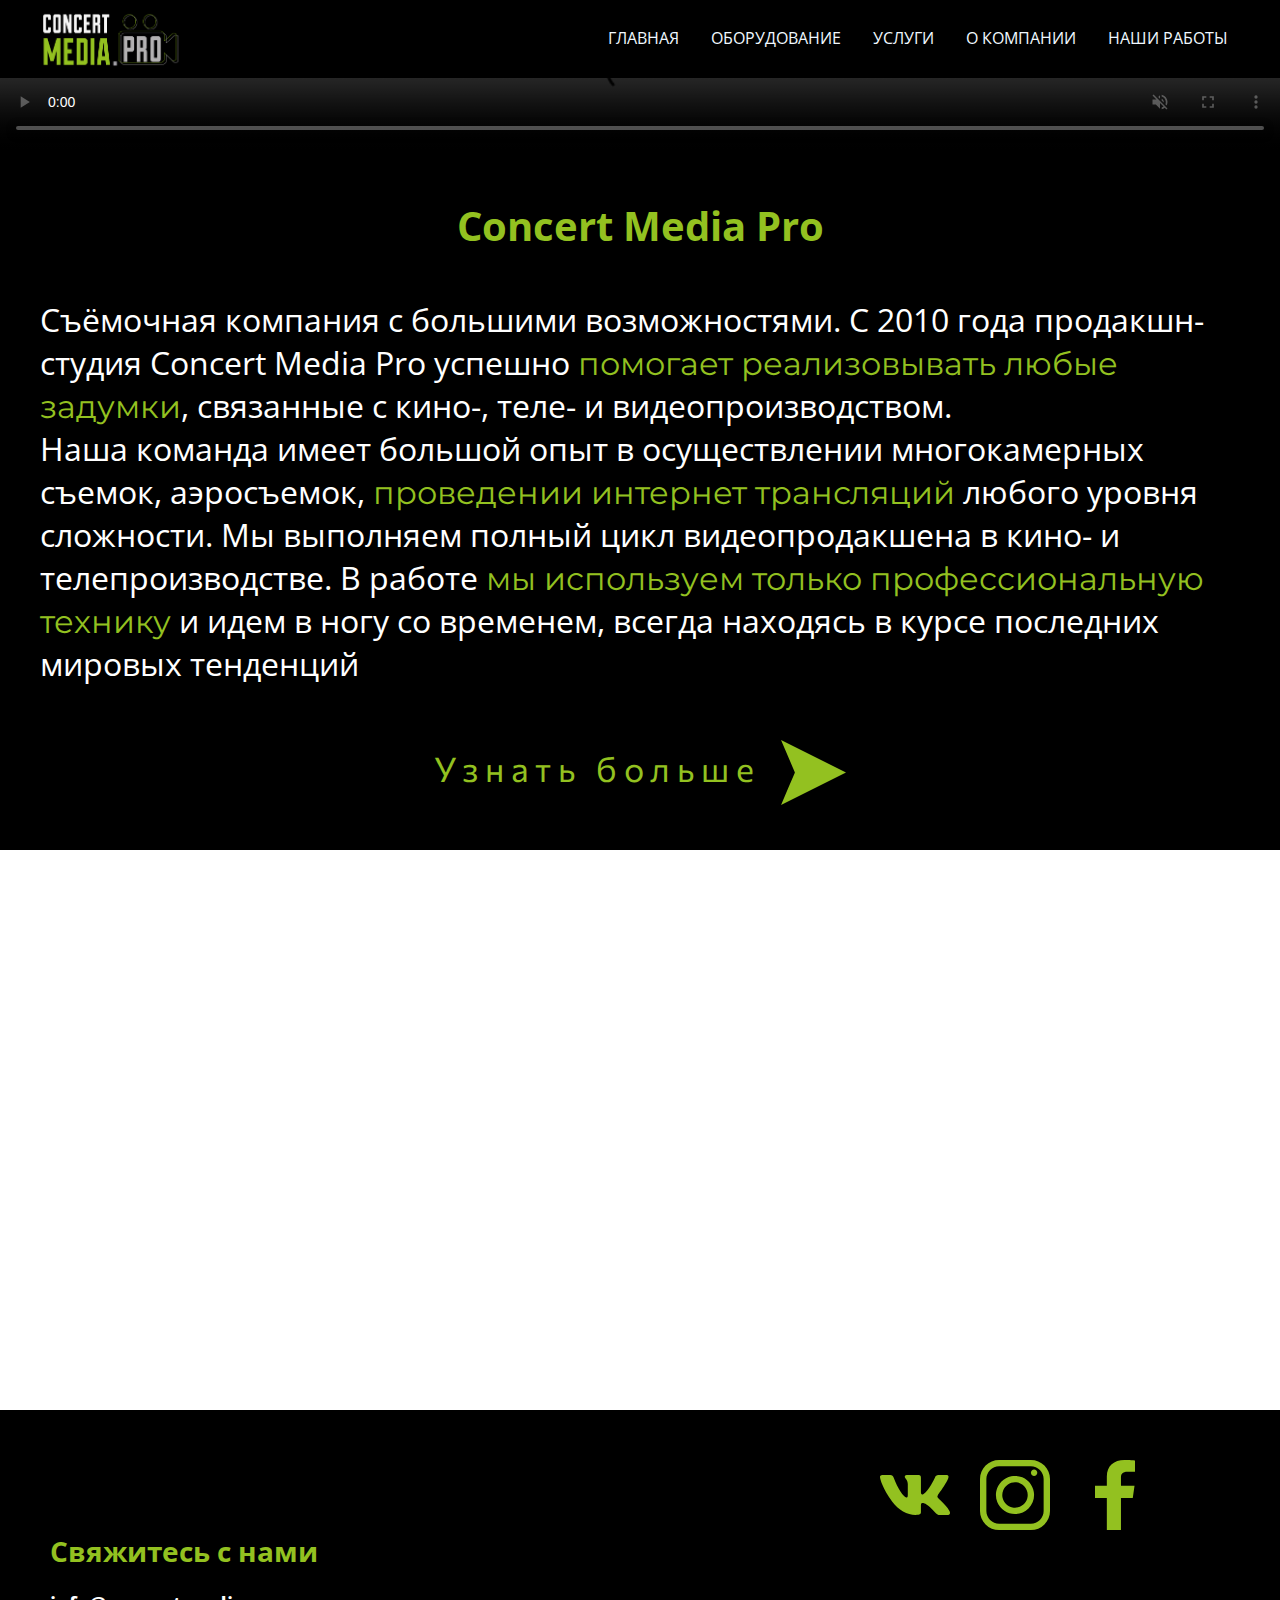
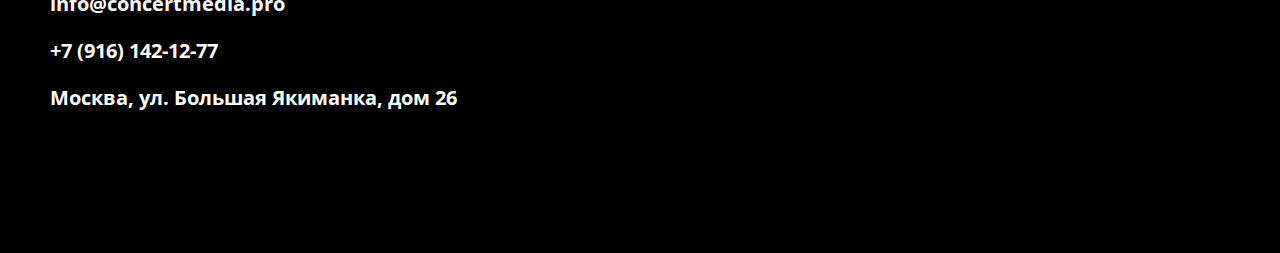
==== commit 76894b2e: "v8" ====
--- a/index.html
+++ b/index.html
@@ -110,7 +110,7 @@
                 <p class="text__ser">от 80 000руб</p>
                 </div>
             </li>
-            <li class="item__service green__back fade-in " data-speed="0.6" >
+            <li class="item__service  fade-in " data-speed="0.6" >
                <div class="img__container__ser ">
                  <img src="img/tvC.svg" class="img__service" alt="">
                 </div>
@@ -128,7 +128,7 @@
                 <p class="text__ser">от 80 000руб</p>
                 </div>
             </li>
-            <li class="item__service green__back fade-in " data-speed="1.2" >
+            <li class="item__service  fade-in " data-speed="1.2" >
                <div class="img__container__ser ">
                  <img src="img/ballc.svg" class="img__service" alt="">
                 </div>
@@ -140,19 +140,16 @@
         </ul>
     </div>
 </section>
-<section class="map">
-    <div class="container container__map fade-in " data-speed="0.9">
-        <h2 class="title__map">Как нас найти</h2>
-    <iframe class="map_yandex" src="https://yandex.ru/map-widget/v1/?um=constructor%3A3828b2057532c329de02b71fe21d115e22b0c9fa5a50a4e88ea58cd5d44ad03a&amp;source=constructor" width="700" height="420" frameborder="0"></iframe>
-</div>
-</section>
+
+
 
     </main>
     <footer class="footer">
         <div class="container container__footer">
-            <h3 class="footer__title">Свяжитесь с нами</h3>
+            
             <div class="footer__wrapper">
             <div class="footer__left">
+                <h3 class="footer__title">Свяжитесь с нами</h3>
                 <ul class="list__contact">
                     <li class="item__contact">
                         <a href="mailto:info@concertmedia.pro" class="contact__link">info@concertmedia.pro</a>
@@ -166,7 +163,9 @@
                         </li>
                 </ul>
             </div>
+            
             <div class="footer__right">
+                
                 <ul class="list__soc">
                     <li class="item__soc">
                         <a href="https://vk.com/concertmediapro" class="social">
@@ -192,6 +191,9 @@
                         </a>
                     </li>
                 </ul>
+                <div class="container container__map fade-in " data-speed="0.9">
+            
+                    <iframe class="map_yandex" src="https://yandex.ru/map-widget/v1/?um=constructor%3A3828b2057532c329de02b71fe21d115e22b0c9fa5a50a4e88ea58cd5d44ad03a&amp;source=constructor" width="100%" height="100%" frameborder="0"></iframe></div>
             </div>
         </div>
         </div>
--- a/css/style.css
+++ b/css/style.css
@@ -89,12 +89,13 @@
     top: 0;
     background: black;
     z-index: 999;
+
 }
 .container__header{
     display: flex;
     align-items: center;
     justify-content: space-between;
-    padding: 0 20px;
+    padding: 10px 20px;
    
 }
 .logo__img{
@@ -137,7 +138,12 @@
     background: #FFF;
 }
 /* плавный контент */
-
+.services{
+    padding-top:50px ;
+    padding-bottom: 50px;
+    background: white;
+    z-index: 2;
+}
 .fade-in {
     opacity: 0;
     transform: translateX(200px);
@@ -324,7 +330,7 @@
   .footer__wrapper{
     display: flex;
     justify-content: space-between;
-    align-items: flex-start;
+    align-items: center;
   }
   .footer__title{
     color: #93C120;
@@ -350,7 +356,9 @@
   }
   .list__soc{
     display: flex;
+    justify-content: center;
     align-items: center;
+    padding-bottom: 20px;
   }
   .item__soc{
     margin-right: 30px;
@@ -388,11 +396,26 @@
     opacity: 0.5;
     z-index: -1;
 }
+.cmp__img2{
+    width: 100%;
+    height: 100%;
+    position: fixed;
+    top: 0;
+    opacity: 0.5;
+    z-index: -1;
+    display: none;
+}
+.container__map{
+    width: 400px;
+    height: 250px;
+}
 /* Адаптив планшет */
 @media screen and (max-width:868px) {
     .nav{
         display: none;
     }
+   
+    
     .burger{
         display: block;
     }
@@ -403,6 +426,18 @@
         position: fixed;
         width: 100%;
      
+    }
+    .footer__title{
+        font-size: 25px;
+    }
+    .cmp__img{
+        top: 0px;
+        height: auto;
+    }
+    .cmp__img2{
+        height: auto;
+        top: 560px;
+        display: block;
     }
     .burger_menu{
         display: block;
@@ -507,6 +542,7 @@
    }
    .form__yandex{
     max-width:630px ;
+    padding: 20px 0;
    }
    .video__wrap{
     margin-top: 120px;
@@ -537,6 +573,7 @@
         .green{
             font-size: 18px;
         }
+        
         .text__link_about{
             font-size: 22px;
         }
@@ -545,10 +582,21 @@
             height: 40px;
             margin-top: 2px;
         }
+        .cmp__img2{
+            height: auto;
+            top: 283px;
+            display: block;
+        }
         .item__service{
             height: 350px;
             width: 100%;
         }
+        .footer__left{
+            padding-top: 50px;
+        }
+        .footer__title{
+            display: none;
+        }
         .text__ser{
             margin-top: 10px;
         }
@@ -560,6 +608,7 @@
             margin: 0;
             padding:15px;
         }
+        
         .map{
             padding:0 0 15px 0px;
         }
@@ -569,7 +618,7 @@
         .footer__wrapper{
             flex-direction: column-reverse;
             justify-content: center;
-            align-items: center;
+            align-items: flex-end;
         }
         .footer__title{
             text-align: center;
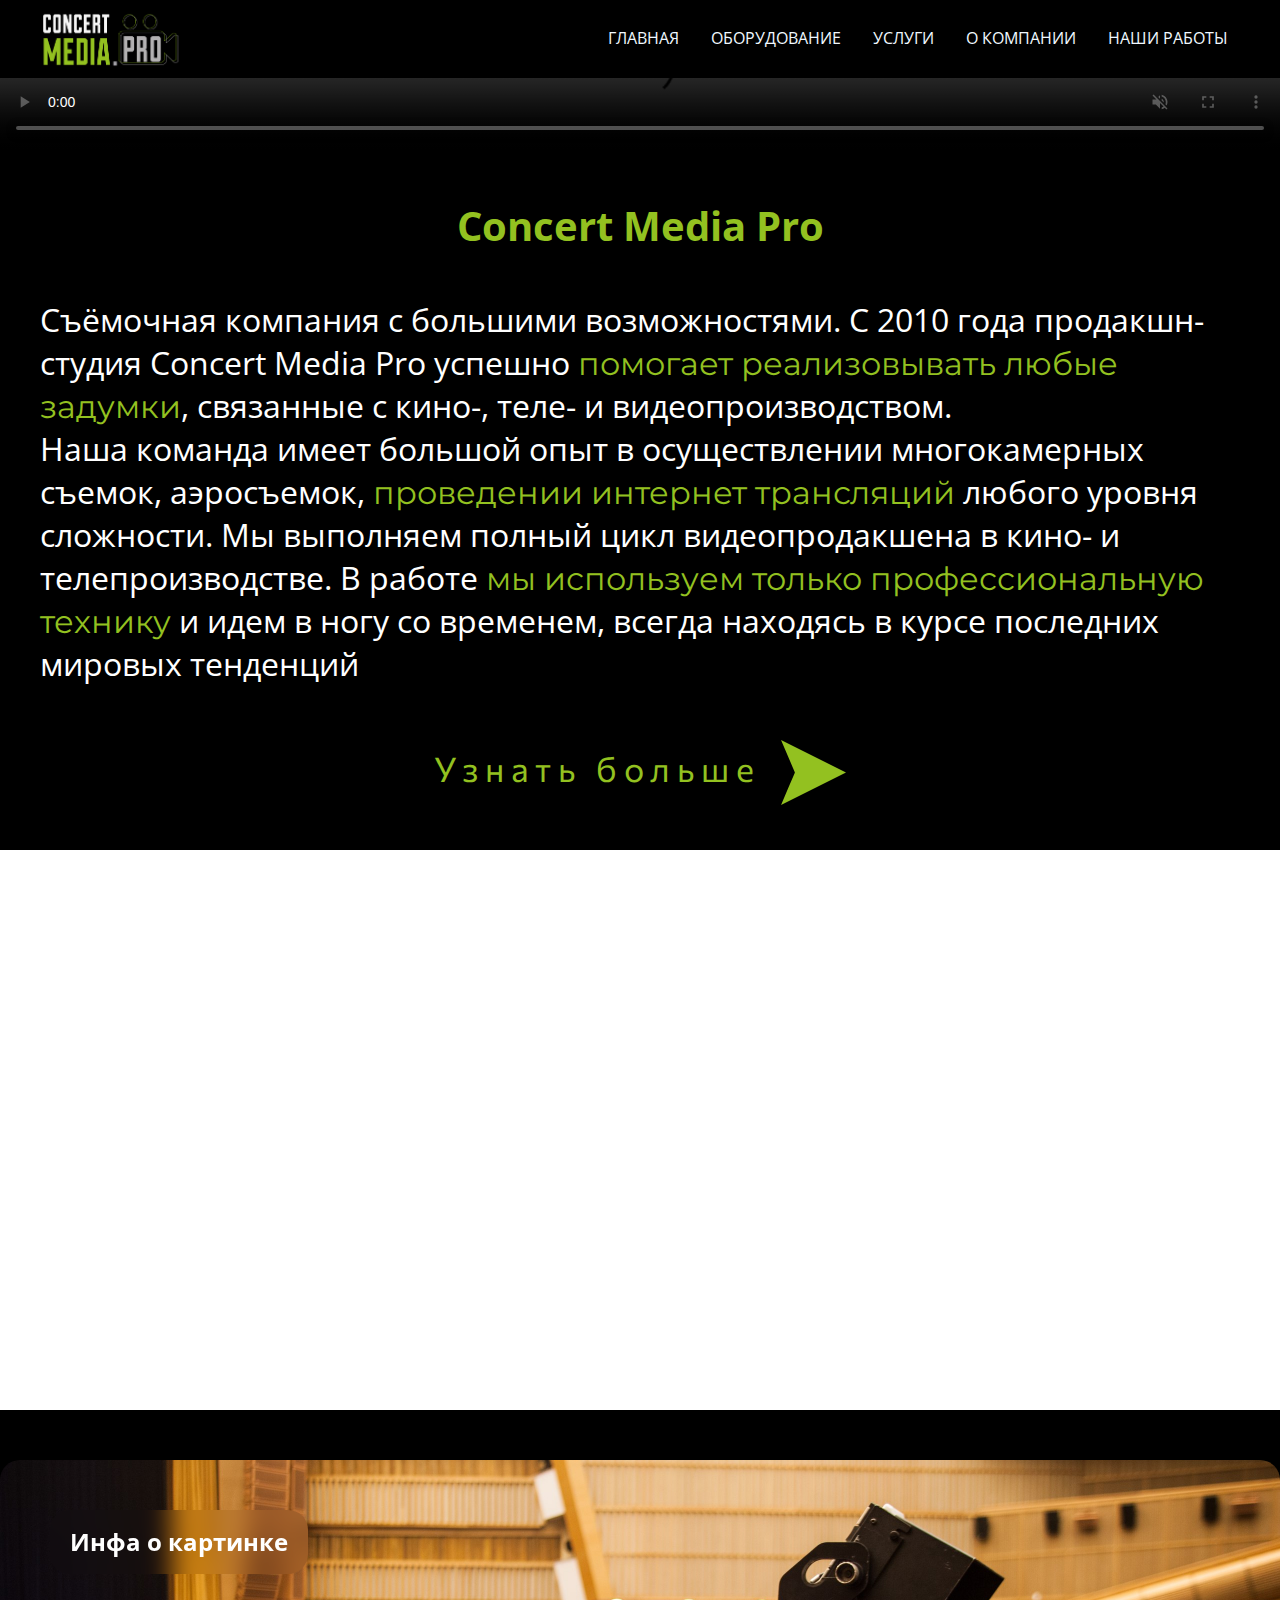
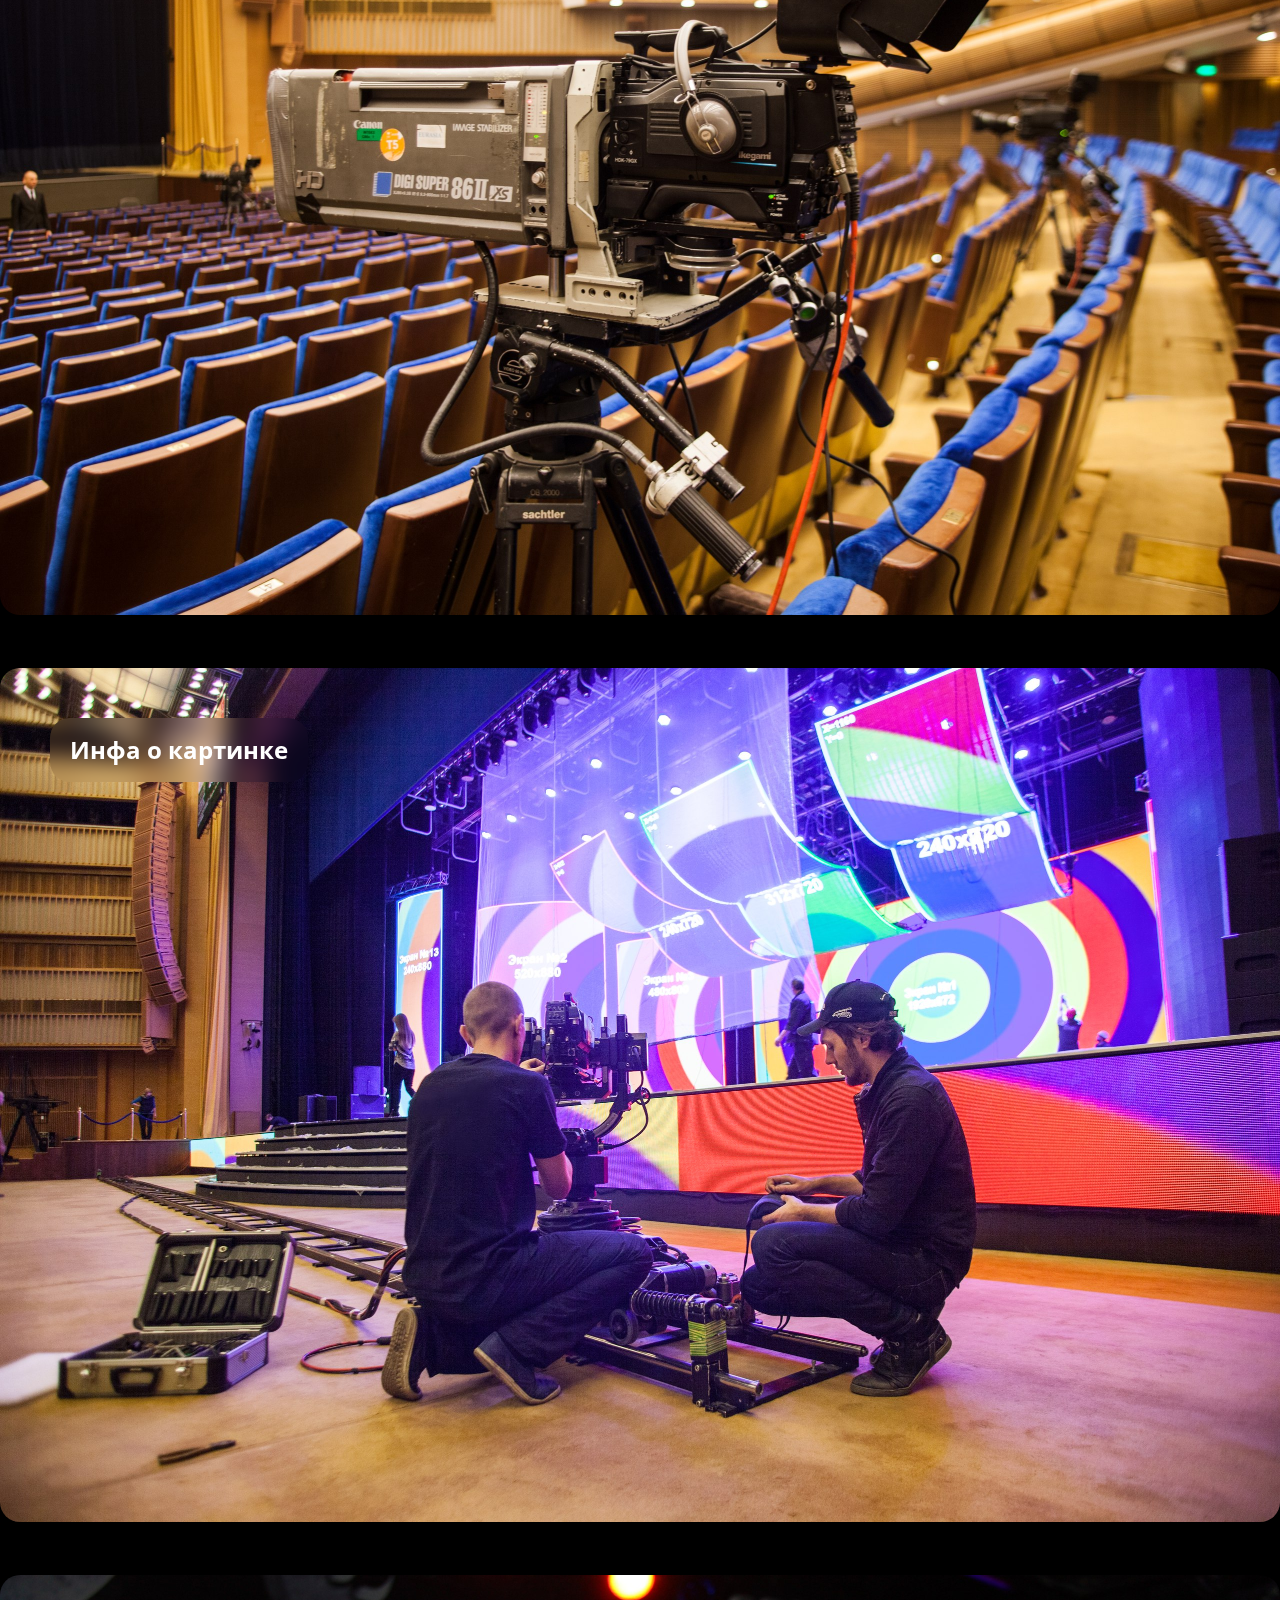
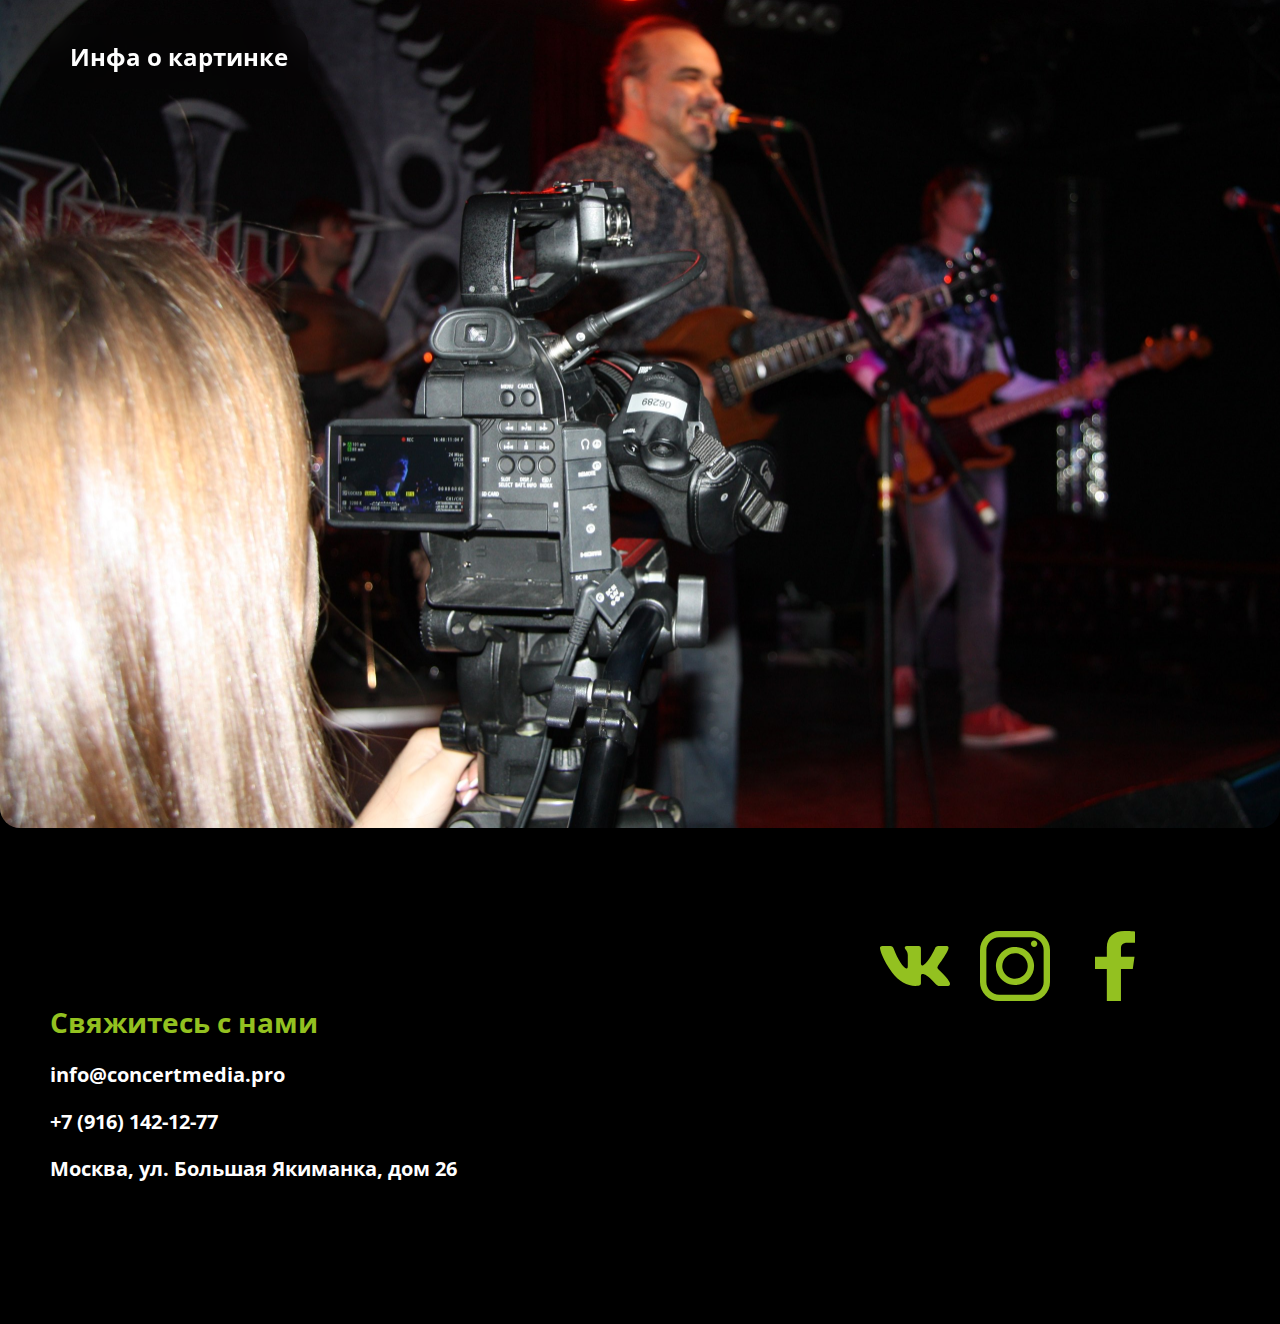
==== commit 1a6805be: "v9/1" ====
--- a/index.html
+++ b/index.html
@@ -1,210 +1,308 @@
 <!DOCTYPE html>
 <html lang="en">
-<head>
-    <meta charset="UTF-8">
-    <meta name="viewport" content="width=device-width, initial-scale=1.0">
-    <meta name="description" content="">
-    <meta name="author" content="">
-    <meta name="robots" content="all">
+  <head>
+    <meta charset="UTF-8" />
+    <meta name="viewport" content="width=device-width, initial-scale=1.0" />
+    <meta name="description" content="" />
+    <meta name="author" content="" />
+    <meta name="robots" content="all" />
     <title>ConcertMediaPro</title>
-    <link rel="shortcut icon" href="img/logo.png" type="image/x-icon">
-    <link rel="stylesheet" href="css/style.css">
-    <link href="https://unpkg.com/aos@2.3.1/dist/aos.css" rel="stylesheet">
-    <link rel="preconnect" href="https://fonts.googleapis.com">
-<link rel="preconnect" href="https://fonts.gstatic.com" crossorigin>
-<link href="https://fonts.googleapis.com/css2?family=Caveat:wght@400;500;600;700&family=Commissioner:wght@100;200;300;400;500;600;700;800;900&family=Montserrat:ital,wght@0,100;0,200;0,300;0,400;0,500;0,600;0,700;0,800;0,900;1,100;1,200;1,300;1,400;1,500;1,600;1,700;1,800;1,900&family=Open+Sans:ital,wght@0,300;0,400;0,500;0,600;0,700;0,800;1,300;1,400;1,500;1,600;1,700;1,800&family=Tektur:wght@400;500;700&display=swap" rel="stylesheet">
-<link href="https://fonts.googleapis.com/css2?family=Jura:wght@300;400;500;600;700&display=swap" rel="stylesheet">
-</head>
-<body>
+    <link rel="shortcut icon" href="img/logo.png" type="image/x-icon" />
+    <link rel="stylesheet" href="css/style.css" />
+    <link rel="stylesheet" href="css/index.css" />
+    <link href="https://unpkg.com/aos@2.3.1/dist/aos.css" rel="stylesheet" />
+    <link rel="preconnect" href="https://fonts.googleapis.com" />
+    <link rel="preconnect" href="https://fonts.gstatic.com" crossorigin />
+    <link
+      href="https://fonts.googleapis.com/css2?family=Caveat:wght@400;500;600;700&family=Commissioner:wght@100;200;300;400;500;600;700;800;900&family=Montserrat:ital,wght@0,100;0,200;0,300;0,400;0,500;0,600;0,700;0,800;0,900;1,100;1,200;1,300;1,400;1,500;1,600;1,700;1,800;1,900&family=Open+Sans:ital,wght@0,300;0,400;0,500;0,600;0,700;0,800;1,300;1,400;1,500;1,600;1,700;1,800&family=Tektur:wght@400;500;700&display=swap"
+      rel="stylesheet"
+    />
+    <link
+      href="https://fonts.googleapis.com/css2?family=Jura:wght@300;400;500;600;700&display=swap"
+      rel="stylesheet"
+    />
+  </head>
+  <body>
     <header class="header">
-        <div class="container container__header">
-        
-            <img src="img/logo_black2.png" alt="" class="logo__img">
-        
+      <div class="container container__header">
+        <img src="img/logo_black2.png" alt="" class="logo__img" />
+
         <nav class="nav">
-            <ul class="list__nav">
-                <li id="#" class="item__nav">
-                    <a href="#" class="link__nav ">
-                        Главная
-                    </a>
-                </li>
-                <li id="#" class="item__nav">
-                    <a href="tools.html" class="link__nav">
-                        Оборудование
-                    </a>
-                </li>
-                <li id="#" class="item__nav">
-                    <a href="services.html" class="link__nav">
-                        Услуги
-                    </a>
-                </li>
-                <li id="#" class="item__nav">
-                    <a href="about.html" class="link__nav">
-                        О компании
-                    </a>
-                </li>
-                <li id="#" class="item__nav">
-                    <a href="works.html" class="link__nav">
-                        Наши работы
-                    </a>
-                </li>
-            </ul>
+          <ul class="list__nav">
+            <li id="#" class="item__nav">
+              <a href="#" class="link__nav"> Главная </a>
+            </li>
+            <li id="#" class="item__nav">
+              <a href="tools.html" class="link__nav"> Оборудование </a>
+            </li>
+            <li id="#" class="item__nav">
+              <a href="services.html" class="link__nav"> Услуги </a>
+            </li>
+            <li id="#" class="item__nav">
+              <a href="about.html" class="link__nav"> О компании </a>
+            </li>
+            <li id="#" class="item__nav">
+              <a href="works.html" class="link__nav"> Наши работы </a>
+            </li>
+          </ul>
         </nav>
         <button class="burger">
-            <div class="burger__line burger__line_1"></div>
-            <div class="burger__line burger__line_2"></div>
-            <div class="burger__line burger__line_3"></div>
+          <div class="burger__line burger__line_1"></div>
+          <div class="burger__line burger__line_2"></div>
+          <div class="burger__line burger__line_3"></div>
         </button>
 
         <div class="burger_menu">
-            <ul class="burger_nav">
-                        <li class="burger_nav_item"><a href="#" class="nav_link_b">Главная</a></li>
-                        <li class="burger_nav_item"><a href="tools.html" class="nav_link_b">Оборудование</a></li>
-                        <li class="burger_nav_item"><a href="services.html" class="nav_link_b">Услуги</a></li>
-                        <li class="burger_nav_item"><a href="about.html" class="nav_link_b">О компании</a></li>
-                        <li class="burger_nav_item"><a href="works.html" class="nav_link_b">Наши работы</a></li>   
-            </ul>
-        </div>
-    </div>
+          <ul class="burger_nav">
+            <li class="burger_nav_item">
+              <a href="#" class="nav_link_b">Главная</a>
+            </li>
+            <li class="burger_nav_item">
+              <a href="tools.html" class="nav_link_b">Оборудование</a>
+            </li>
+            <li class="burger_nav_item">
+              <a href="services.html" class="nav_link_b">Услуги</a>
+            </li>
+            <li class="burger_nav_item">
+              <a href="about.html" class="nav_link_b">О компании</a>
+            </li>
+            <li class="burger_nav_item">
+              <a href="works.html" class="nav_link_b">Наши работы</a>
+            </li>
+          </ul>
+        </div>
+      </div>
     </header>
     <main class="main">
-<section class="video__title">
-    <div class="video__wrap">
-    <video id="myVideo" controls  muted loop>
-		<source src="video/intro.mov" type="video/mp4">
-	</video>
-</div>
-</section>
-
-<section class="about">
-    <div class="container container__about">
-            <h2 class="title__about">
-                Concert Media Pro
-            </h2>
-            <p class="text__about">
-                Съёмочная компания с большими возможностями.
-                С 2010 года продакшн-студия Concert Media Pro успешно <span class="green"> помогает реализовывать любые задумки</span>, связанные с кино-, теле- и видеопроизводством.<br>
-                Наша команда имеет большой опыт в осуществлении многокамерных съемок, аэросъемок,<span class="green"> проведении интернет трансляций</span> любого уровня сложности. Мы выполняем полный цикл видеопродакшена в кино- и телепроизводстве. В работе<span class="green"> мы используем только профессиональную технику</span> и идем в ногу со временем, всегда находясь в курсе последних мировых тенденций
-            </p>
-            <div class="learn__more_about">
-                <a href="services.html" id="learnMore" class="link__about">
-                    <h3 class="text__link_about ">Узнать больше  </h3>
-                    
-                        <svg class="img__svg_about" width="65" height="65" viewBox="0 0 65 65" fill="none" xmlns="http://www.w3.org/2000/svg">
-                            <path d="M0.2405 0.559C4.7255 11.0197 9.21267 21.489 13.702 31.967C13.7839 32.1202 13.8295 32.2901 13.8351 32.4637C13.8407 32.6373 13.8063 32.8099 13.7345 32.968C9.6265 42.523 5.525 52.0823 1.43 61.646C0.9685 62.7185 0.5135 63.791 0 65L65 32.5L0 0L0.2405 0.559Z" fill="#93C120"/>
-                        </svg>
-                    
-                </a>
+      <section class="video__title">
+        <div class="video__wrap">
+          <video id="myVideo" controls muted loop>
+            <source src="video/intro.mov" type="video/mp4" />
+          </video>
+        </div>
+      </section>
+
+      <section class="about">
+        <div class="container container__about">
+          <h2 class="title__about">Concert Media Pro</h2>
+          <p class="text__about">
+            Съёмочная компания с большими возможностями. С 2010 года
+            продакшн-студия Concert Media Pro успешно
+            <span class="green"> помогает реализовывать любые задумки</span>,
+            связанные с кино-, теле- и видеопроизводством.<br />
+            Наша команда имеет большой опыт в осуществлении многокамерных
+            съемок, аэросъемок,<span class="green">
+              проведении интернет трансляций</span
+            >
+            любого уровня сложности. Мы выполняем полный цикл видеопродакшена в
+            кино- и телепроизводстве. В работе<span class="green">
+              мы используем только профессиональную технику</span
+            >
+            и идем в ногу со временем, всегда находясь в курсе последних мировых
+            тенденций
+          </p>
+          <div class="learn__more_about">
+            <a href="services.html" id="learnMore" class="link__about">
+              <h3 class="text__link_about">Узнать больше</h3>
+
+              <svg
+                class="img__svg_about"
+                width="65"
+                height="65"
+                viewBox="0 0 65 65"
+                fill="none"
+                xmlns="http://www.w3.org/2000/svg"
+              >
+                <path
+                  d="M0.2405 0.559C4.7255 11.0197 9.21267 21.489 13.702 31.967C13.7839 32.1202 13.8295 32.2901 13.8351 32.4637C13.8407 32.6373 13.8063 32.8099 13.7345 32.968C9.6265 42.523 5.525 52.0823 1.43 61.646C0.9685 62.7185 0.5135 63.791 0 65L65 32.5L0 0L0.2405 0.559Z"
+                  fill="#93C120"
+                />
+              </svg>
+            </a>
+          </div>
+        </div>
+      </section>
+      <section class="services">
+        <div class="wrap__services">
+          <ul class="list__sevrvice">
+            <li class="item__service white__back fade-in" data-speed="0.3">
+              <div class="img__container__ser">
+                <img src="img/CameraC.svg" class="img__service" alt="" />
+              </div>
+              <div class="content__service">
+                <h3 class="title__ser">Видеосъемка</h3>
+                <p class="text__ser">от 80 000руб</p>
+              </div>
+            </li>
+            <li class="item__service fade-in" data-speed="0.6">
+              <div class="img__container__ser">
+                <img src="img/tvC.svg" class="img__service" alt="" />
+              </div>
+              <div class="content__service">
+                <h3 class="title__ser">Онлайн-трансляция</h3>
+                <p class="text__ser">от 80 000руб</p>
+              </div>
+            </li>
+            <li
+              class="item__service adaptiv white__back fade-in"
+              data-speed="0.9"
+            >
+              <div class="img__container__ser">
+                <img src="img/GuitarC.svg" class="img__service" alt="" />
+              </div>
+              <div class="content__service">
+                <h3 class="title__ser">Съемка клипов</h3>
+                <p class="text__ser">от 80 000руб</p>
+              </div>
+            </li>
+            <li class="item__service fade-in" data-speed="1.2">
+              <div class="img__container__ser">
+                <img src="img/ballc.svg" class="img__service" alt="" />
+              </div>
+              <div class="content__service">
+                <h3 class="title__ser">Трансляция спортивных мероприятий</h3>
+                <p class="text__ser">от 80 000руб</p>
+              </div>
+            </li>
+          </ul>
+        </div>
+      </section>
+      <section class="pic">
+        <div class="container conteiner__pic">
+          <div class="pic__con">
+            <img src="img/pic/pic1.jpg" alt="" class="pic__img" />
+            <div class="pic__info">
+                <h4 class="pic__info_title">Инфа о картинке</h4>
             </div>
-    </div>
-</section>
-<section class="services">
-    <div class="wrap__services">
-        <ul class="list__sevrvice">
-            <li class="item__service white__back fade-in " data-speed="0.3"> 
-               <div class="img__container__ser  ">
-                 <img src="img/CameraC.svg" class="img__service" alt="">
-                </div>
-                <div class="content__service">
-                    <h3 class="title__ser">Видеосъемка</h3>
-                <p class="text__ser">от 80 000руб</p>
-                </div>
-            </li>
-            <li class="item__service  fade-in " data-speed="0.6" >
-               <div class="img__container__ser ">
-                 <img src="img/tvC.svg" class="img__service" alt="">
-                </div>
-                <div class="content__service">
-                    <h3 class="title__ser">Онлайн-трансляция</h3>
-                <p class="text__ser">от 80 000руб</p>
-                </div>
-            </li>
-            <li class="item__service adaptiv white__back fade-in " data-speed="0.9"  >
-               <div class="img__container__ser ">
-                 <img src="img/GuitarC.svg" class="img__service" alt="">
-                </div>
-                <div class="content__service">
-                    <h3 class="title__ser">Съемка клипов</h3>
-                <p class="text__ser">от 80 000руб</p>
-                </div>
-            </li>
-            <li class="item__service  fade-in " data-speed="1.2" >
-               <div class="img__container__ser ">
-                 <img src="img/ballc.svg" class="img__service" alt="">
-                </div>
-                <div class="content__service">
-                    <h3 class="title__ser">Трансляция спортивных мероприятий</h3>
-                <p class="text__ser">от 80 000руб</p>
-                </div>
-            </li>
-        </ul>
-    </div>
-</section>
-
-
-
+          </div>
+          <div class="pic__con">
+            <img src="img/pic/pic2.jpg" alt="" class="pic__img" />
+            <div class="pic__info">
+                <h4 class="pic__info_title">Инфа о картинке</h4>
+            </div>
+          </div>
+          <div class="pic__con">
+            <img src="img/pic/pic3.jpg" alt="" class="pic__img" />
+            <div class="pic__info">
+                <h4 class="pic__info_title">Инфа о картинке</h4>
+            </div>
+          </div>
+        </div>
+      </section>
     </main>
     <footer class="footer">
-        <div class="container container__footer">
-            
-            <div class="footer__wrapper">
-            <div class="footer__left">
-                <h3 class="footer__title">Свяжитесь с нами</h3>
-                <ul class="list__contact">
-                    <li class="item__contact">
-                        <a href="mailto:info@concertmedia.pro" class="contact__link">info@concertmedia.pro</a>
-                    </li>
-                    <li class="item__contact">
-                        <a href="tel:+7 (916) 142-12-77" class="contact__link">+7 (916) 142-12-77</a>
-                    </li>
-                    <li class="item__contact">
-                        <a href="https://yandex.ru/maps/?um=constructor%3A3828b2057532c329de02b71fe21d115e22b0c9fa5a50a4e88ea58cd5d44ad03a&source=constructorLink" class="contact__link">Москва, ул. Большая Якиманка, дом 26
-                        </a>
-                        </li>
-                </ul>
+      <div class="container container__footer">
+        <div class="footer__wrapper">
+          <div class="footer__left">
+            <h3 class="footer__title">Свяжитесь с нами</h3>
+            <ul class="list__contact">
+              <li class="item__contact">
+                <a href="mailto:info@concertmedia.pro" class="contact__link"
+                  >info@concertmedia.pro</a
+                >
+              </li>
+              <li class="item__contact">
+                <a href="tel:+7 (916) 142-12-77" class="contact__link"
+                  >+7 (916) 142-12-77</a
+                >
+              </li>
+              <li class="item__contact">
+                <a
+                  href="https://yandex.ru/maps/?um=constructor%3A3828b2057532c329de02b71fe21d115e22b0c9fa5a50a4e88ea58cd5d44ad03a&source=constructorLink"
+                  class="contact__link"
+                  >Москва, ул. Большая Якиманка, дом 26
+                </a>
+              </li>
+            </ul>
+          </div>
+
+          <div class="footer__right">
+            <ul class="list__soc">
+              <li class="item__soc">
+                <a href="https://vk.com/concertmediapro" class="social">
+                  <svg
+                    class="svg__soc vk"
+                    width="70"
+                    height="70"
+                    viewBox="0 0 70 40"
+                    fill="none"
+                    xmlns="http://www.w3.org/2000/svg"
+                  >
+                    <path
+                      fill-rule=""
+                      clip-rule="evenodd"
+                      d="M68.3522 2.77778C68.8713 1.21111 68.3522 0.0722218 66.0553 0.0722218H58.418C56.4915 0.0722218 55.6019 1.06944 55.0828 2.13611C55.0828 2.13611 51.154 11.2472 45.6678 17.1542C43.8886 18.8625 43.0734 19.4319 42.1094 19.4319C41.5903 19.4319 40.9223 18.8625 40.9223 17.2972V2.70417C40.9223 0.854167 40.3303 0 38.6984 0H26.6875C25.5005 0 24.7596 0.854167 24.7596 1.70833C24.7596 3.4875 27.5027 3.91528 27.7988 8.89722V19.7222C27.7988 22.0708 27.3613 22.5 26.39 22.5C23.7957 22.5 17.4942 13.3181 13.7142 2.85556C12.9792 0.783333 12.2325 0 10.3046 0H2.59438C0.370417 0 0 0.995833 0 2.06389C0 3.98611 2.59438 13.6653 12.0838 26.4764C18.3852 35.2264 27.3555 39.9292 35.4361 39.9292C40.3303 39.9292 40.9223 38.8611 40.9223 37.0819V30.4625C40.9223 28.3278 41.3671 27.9722 42.9246 27.9722C44.0359 27.9722 46.0382 28.5403 50.5605 32.7403C55.7492 37.7222 56.6388 40 59.5307 40H67.1665C69.3905 40 70.4288 38.9319 69.8353 36.8681C69.1688 34.8042 66.6474 31.8153 63.3851 28.2569C61.6059 26.2653 58.9372 24.0583 58.1219 22.9903C57.0107 21.5667 57.3067 20.9972 58.1219 19.7167C58.0476 19.7167 67.3897 7.04722 68.3522 2.77222"
+                      fill="#93C120"
+                    />
+                  </svg>
+                </a>
+              </li>
+              <li class="item__soc inst__soc">
+                <a href="https://instagram.com/concertmedia_pro" class="social">
+                  <svg
+                    class="svg__soc inst"
+                    width="70"
+                    height="70"
+                    viewBox="0 0 70 70"
+                    fill="none"
+                    xmlns="http://www.w3.org/2000/svg"
+                  >
+                    <path
+                      d="M50.9091 70H19.0909C14.0277 70 9.17184 67.9886 5.5916 64.4084C2.01136 60.8282 0 55.9723 0 50.9091V19.0909C0 14.0277 2.01136 9.17184 5.5916 5.5916C9.17184 2.01136 14.0277 0 19.0909 0H50.9091C55.9723 0 60.8282 2.01136 64.4084 5.5916C67.9886 9.17184 70 14.0277 70 19.0909V50.9091C70 55.9723 67.9886 60.8282 64.4084 64.4084C60.8282 67.9886 55.9723 70 50.9091 70ZM19.0909 6.36364C15.7154 6.36364 12.4782 7.70454 10.0914 10.0914C7.70454 12.4782 6.36364 15.7154 6.36364 19.0909V50.9091C6.36364 54.2846 7.70454 57.5218 10.0914 59.9086C12.4782 62.2955 15.7154 63.6364 19.0909 63.6364H50.9091C54.2846 63.6364 57.5218 62.2955 59.9086 59.9086C62.2955 57.5218 63.6364 54.2846 63.6364 50.9091V19.0909C63.6364 15.7154 62.2955 12.4782 59.9086 10.0914C57.5218 7.70454 54.2846 6.36364 50.9091 6.36364H19.0909Z"
+                      fill="#93C120"
+                    />
+                    <path
+                      d="M35 54.091C31.2242 54.091 27.5331 52.9713 24.3937 50.8736C21.2542 48.7759 18.8073 45.7943 17.3623 42.3059C15.9174 38.8175 15.5393 34.9789 16.2759 31.2756C17.0126 27.5724 18.8308 24.1707 21.5007 21.5008C24.1706 18.8309 27.5723 17.0126 31.2756 16.276C34.9788 15.5394 38.8174 15.9175 42.3058 17.3624C45.7942 18.8073 48.7758 21.2543 50.8735 24.3938C52.9713 27.5332 54.0909 31.2243 54.0909 35.0001C54.0909 40.0633 52.0796 44.9192 48.4993 48.4994C44.9191 52.0797 40.0632 54.091 35 54.091ZM35 22.2728C32.4828 22.2728 30.0221 23.0193 27.9291 24.4178C25.8361 25.8162 24.2048 27.804 23.2415 30.1296C22.2782 32.4552 22.0262 35.0142 22.5173 37.4831C23.0084 39.9519 24.2205 42.2197 26.0005 43.9996C27.7804 45.7796 30.0482 46.9917 32.517 47.4828C34.9859 47.9739 37.5449 47.7219 39.8705 46.7586C42.1961 45.7953 44.1839 44.164 45.5823 42.071C46.9808 39.978 47.7273 37.5173 47.7273 35.0001C47.7273 31.6246 46.3864 28.3874 43.9995 26.0006C41.6127 23.6137 38.3755 22.2728 35 22.2728Z"
+                      fill="#93C120"
+                    />
+                    <path
+                      d="M54.0986 15.9015C55.8558 15.9015 57.2804 14.4769 57.2804 12.7197C57.2804 10.9624 55.8558 9.53784 54.0986 9.53784C52.3413 9.53784 50.9167 10.9624 50.9167 12.7197C50.9167 14.4769 52.3413 15.9015 54.0986 15.9015Z"
+                      fill="#93C120"
+                    />
+                  </svg>
+                </a>
+              </li>
+              <li class="item__soc">
+                <a
+                  href="https://www.facebook.com/concertmediapro"
+                  class="social"
+                >
+                  <svg
+                    class="svg__soc facebook"
+                    width="70"
+                    height="70"
+                    viewBox="0 0 40 70"
+                    fill="none"
+                    xmlns="http://www.w3.org/2000/svg"
+                  >
+                    <path
+                      d="M25.9628 70V38.0687H37.7695L39.5242 25.6315H25.9628V17.6825C25.9628 14.0865 27.0632 11.6261 32.7435 11.6261H40V0.486671C38.7509 0.324446 34.4387 0 29.4424 0C18.974 0 11.8364 5.81305 11.8364 16.4658V25.6586H0V38.0958H11.8364V70H25.9628Z"
+                      fill="#93C120"
+                    />
+                  </svg>
+                </a>
+              </li>
+            </ul>
+            <div class="container container__map fade-in" data-speed="0.9">
+              <iframe
+                class="map_yandex"
+                src="https://yandex.ru/map-widget/v1/?um=constructor%3A3828b2057532c329de02b71fe21d115e22b0c9fa5a50a4e88ea58cd5d44ad03a&amp;source=constructor"
+                width="100%"
+                height="100%"
+                frameborder="0"
+              ></iframe>
             </div>
-            
-            <div class="footer__right">
-                
-                <ul class="list__soc">
-                    <li class="item__soc">
-                        <a href="https://vk.com/concertmediapro" class="social">
-                            <svg class="svg__soc vk" width="70" height="70" viewBox="0 0 70 40" fill="none" xmlns="http://www.w3.org/2000/svg">
-                                <path fill-rule="" clip-rule="evenodd" d="M68.3522 2.77778C68.8713 1.21111 68.3522 0.0722218 66.0553 0.0722218H58.418C56.4915 0.0722218 55.6019 1.06944 55.0828 2.13611C55.0828 2.13611 51.154 11.2472 45.6678 17.1542C43.8886 18.8625 43.0734 19.4319 42.1094 19.4319C41.5903 19.4319 40.9223 18.8625 40.9223 17.2972V2.70417C40.9223 0.854167 40.3303 0 38.6984 0H26.6875C25.5005 0 24.7596 0.854167 24.7596 1.70833C24.7596 3.4875 27.5027 3.91528 27.7988 8.89722V19.7222C27.7988 22.0708 27.3613 22.5 26.39 22.5C23.7957 22.5 17.4942 13.3181 13.7142 2.85556C12.9792 0.783333 12.2325 0 10.3046 0H2.59438C0.370417 0 0 0.995833 0 2.06389C0 3.98611 2.59438 13.6653 12.0838 26.4764C18.3852 35.2264 27.3555 39.9292 35.4361 39.9292C40.3303 39.9292 40.9223 38.8611 40.9223 37.0819V30.4625C40.9223 28.3278 41.3671 27.9722 42.9246 27.9722C44.0359 27.9722 46.0382 28.5403 50.5605 32.7403C55.7492 37.7222 56.6388 40 59.5307 40H67.1665C69.3905 40 70.4288 38.9319 69.8353 36.8681C69.1688 34.8042 66.6474 31.8153 63.3851 28.2569C61.6059 26.2653 58.9372 24.0583 58.1219 22.9903C57.0107 21.5667 57.3067 20.9972 58.1219 19.7167C58.0476 19.7167 67.3897 7.04722 68.3522 2.77222" fill="#93C120"/>
-                                </svg>
-                        </a>
-                    </li>
-                    <li class="item__soc inst__soc">
-                        <a href="https://instagram.com/concertmedia_pro" class="social">
-                            <svg class="svg__soc inst" width="70" height="70" viewBox="0 0 70 70" fill="none" xmlns="http://www.w3.org/2000/svg">
-                                <path d="M50.9091 70H19.0909C14.0277 70 9.17184 67.9886 5.5916 64.4084C2.01136 60.8282 0 55.9723 0 50.9091V19.0909C0 14.0277 2.01136 9.17184 5.5916 5.5916C9.17184 2.01136 14.0277 0 19.0909 0H50.9091C55.9723 0 60.8282 2.01136 64.4084 5.5916C67.9886 9.17184 70 14.0277 70 19.0909V50.9091C70 55.9723 67.9886 60.8282 64.4084 64.4084C60.8282 67.9886 55.9723 70 50.9091 70ZM19.0909 6.36364C15.7154 6.36364 12.4782 7.70454 10.0914 10.0914C7.70454 12.4782 6.36364 15.7154 6.36364 19.0909V50.9091C6.36364 54.2846 7.70454 57.5218 10.0914 59.9086C12.4782 62.2955 15.7154 63.6364 19.0909 63.6364H50.9091C54.2846 63.6364 57.5218 62.2955 59.9086 59.9086C62.2955 57.5218 63.6364 54.2846 63.6364 50.9091V19.0909C63.6364 15.7154 62.2955 12.4782 59.9086 10.0914C57.5218 7.70454 54.2846 6.36364 50.9091 6.36364H19.0909Z" fill="#93C120"/>
-                                <path d="M35 54.091C31.2242 54.091 27.5331 52.9713 24.3937 50.8736C21.2542 48.7759 18.8073 45.7943 17.3623 42.3059C15.9174 38.8175 15.5393 34.9789 16.2759 31.2756C17.0126 27.5724 18.8308 24.1707 21.5007 21.5008C24.1706 18.8309 27.5723 17.0126 31.2756 16.276C34.9788 15.5394 38.8174 15.9175 42.3058 17.3624C45.7942 18.8073 48.7758 21.2543 50.8735 24.3938C52.9713 27.5332 54.0909 31.2243 54.0909 35.0001C54.0909 40.0633 52.0796 44.9192 48.4993 48.4994C44.9191 52.0797 40.0632 54.091 35 54.091ZM35 22.2728C32.4828 22.2728 30.0221 23.0193 27.9291 24.4178C25.8361 25.8162 24.2048 27.804 23.2415 30.1296C22.2782 32.4552 22.0262 35.0142 22.5173 37.4831C23.0084 39.9519 24.2205 42.2197 26.0005 43.9996C27.7804 45.7796 30.0482 46.9917 32.517 47.4828C34.9859 47.9739 37.5449 47.7219 39.8705 46.7586C42.1961 45.7953 44.1839 44.164 45.5823 42.071C46.9808 39.978 47.7273 37.5173 47.7273 35.0001C47.7273 31.6246 46.3864 28.3874 43.9995 26.0006C41.6127 23.6137 38.3755 22.2728 35 22.2728Z" fill="#93C120"/>
-                                <path d="M54.0986 15.9015C55.8558 15.9015 57.2804 14.4769 57.2804 12.7197C57.2804 10.9624 55.8558 9.53784 54.0986 9.53784C52.3413 9.53784 50.9167 10.9624 50.9167 12.7197C50.9167 14.4769 52.3413 15.9015 54.0986 15.9015Z" fill="#93C120"/>
-                                </svg>
-                        </a>
-                    </li>
-                    <li class="item__soc">
-                        <a href="https://www.facebook.com/concertmediapro" class="social">
-                            <svg class="svg__soc facebook" width="70" height="70" viewBox="0 0 40 70" fill="none" xmlns="http://www.w3.org/2000/svg">
-                                <path d="M25.9628 70V38.0687H37.7695L39.5242 25.6315H25.9628V17.6825C25.9628 14.0865 27.0632 11.6261 32.7435 11.6261H40V0.486671C38.7509 0.324446 34.4387 0 29.4424 0C18.974 0 11.8364 5.81305 11.8364 16.4658V25.6586H0V38.0958H11.8364V70H25.9628Z" fill="#93C120"/>
-                                </svg>
-                        </a>
-                    </li>
-                </ul>
-                <div class="container container__map fade-in " data-speed="0.9">
-            
-                    <iframe class="map_yandex" src="https://yandex.ru/map-widget/v1/?um=constructor%3A3828b2057532c329de02b71fe21d115e22b0c9fa5a50a4e88ea58cd5d44ad03a&amp;source=constructor" width="100%" height="100%" frameborder="0"></iframe></div>
-            </div>
-        </div>
-        </div>
+          </div>
+        </div>
+      </div>
     </footer>
     <script src="https://unpkg.com/aos@2.3.1/dist/aos.js"></script>
     <script>
-        AOS.init();
-      </script>
+      AOS.init();
+    </script>
     <script src="js/slowContent.js"></script>
     <script src="js/learnMore.js"></script>
     <script src="js/burger.js"></script>
     <script src="js/slowBody.js"></script>
-</body>
-</html>+  </body>
+</html>
--- a/css/style.css
+++ b/css/style.css
@@ -409,6 +409,10 @@
     width: 400px;
     height: 250px;
 }
+.form__yandex{
+    
+    padding: 20px 0;
+   }
 /* Адаптив планшет */
 @media screen and (max-width:868px) {
     .nav{
@@ -446,7 +450,7 @@
         transform:translateX(100%) ;
         overflow-x: hidden;
         background-color:#93C120;
-        width: 200px;
+        width: 250px;
         top:90px;
         transition: transform 1s, opacity 1.5s;
         opacity: 0;
@@ -469,9 +473,9 @@
     color: black;
     transition: color 0.3s;
     font-family: Open Sans;
-    padding: 0 10px;
+    padding: 0 15px;
     text-align: left;
-    font-size: 18px;
+    font-size: 22px;
     }
     .burger_menu_on{
         display: block;
@@ -481,7 +485,7 @@
         opacity: 1;
         overflow: hidden;
         background-color:#93C120;
-        width: 200px;
+        width: 250px;
         transition: transform 1s, opacity 1.5s;
     }
     
--- a/css/index.css
+++ b/css/index.css
@@ -0,0 +1,49 @@
+.pic{
+    padding-top: 50px;
+}
+.pic__con{
+    position: relative;
+    margin-bottom: 50px;
+}
+.pic__img{
+    width: 100%;
+    height: auto;
+    border-radius: 20px;
+}
+.pic__info_title{
+    position: absolute;
+    z-index: 1;
+    top: 0;
+    color: white;
+    font-size: 24px;
+    font-family: Open Sans;
+    margin: 50px;
+   font-weight: 700;
+   backdrop-filter: blur(12px);
+   padding: 20px;
+   text-align: center;
+   border-radius: 20px;
+}
+@media screen and (max-width:460px) {
+    .pic__info_title{
+        position: absolute;
+        z-index: 1;
+        top: 0;
+        color: white;
+        font-size: 14px;
+        font-family: Open Sans;
+        margin: 10px;
+       font-weight: 700;
+       backdrop-filter: blur(12px);
+       padding: 10px;
+       text-align: center;
+       border-radius: 20px;
+    }
+    .pic{
+        padding-top: 20px;
+    }
+    .pic__con{
+        position: relative;
+        margin-bottom: 20px;
+    }
+}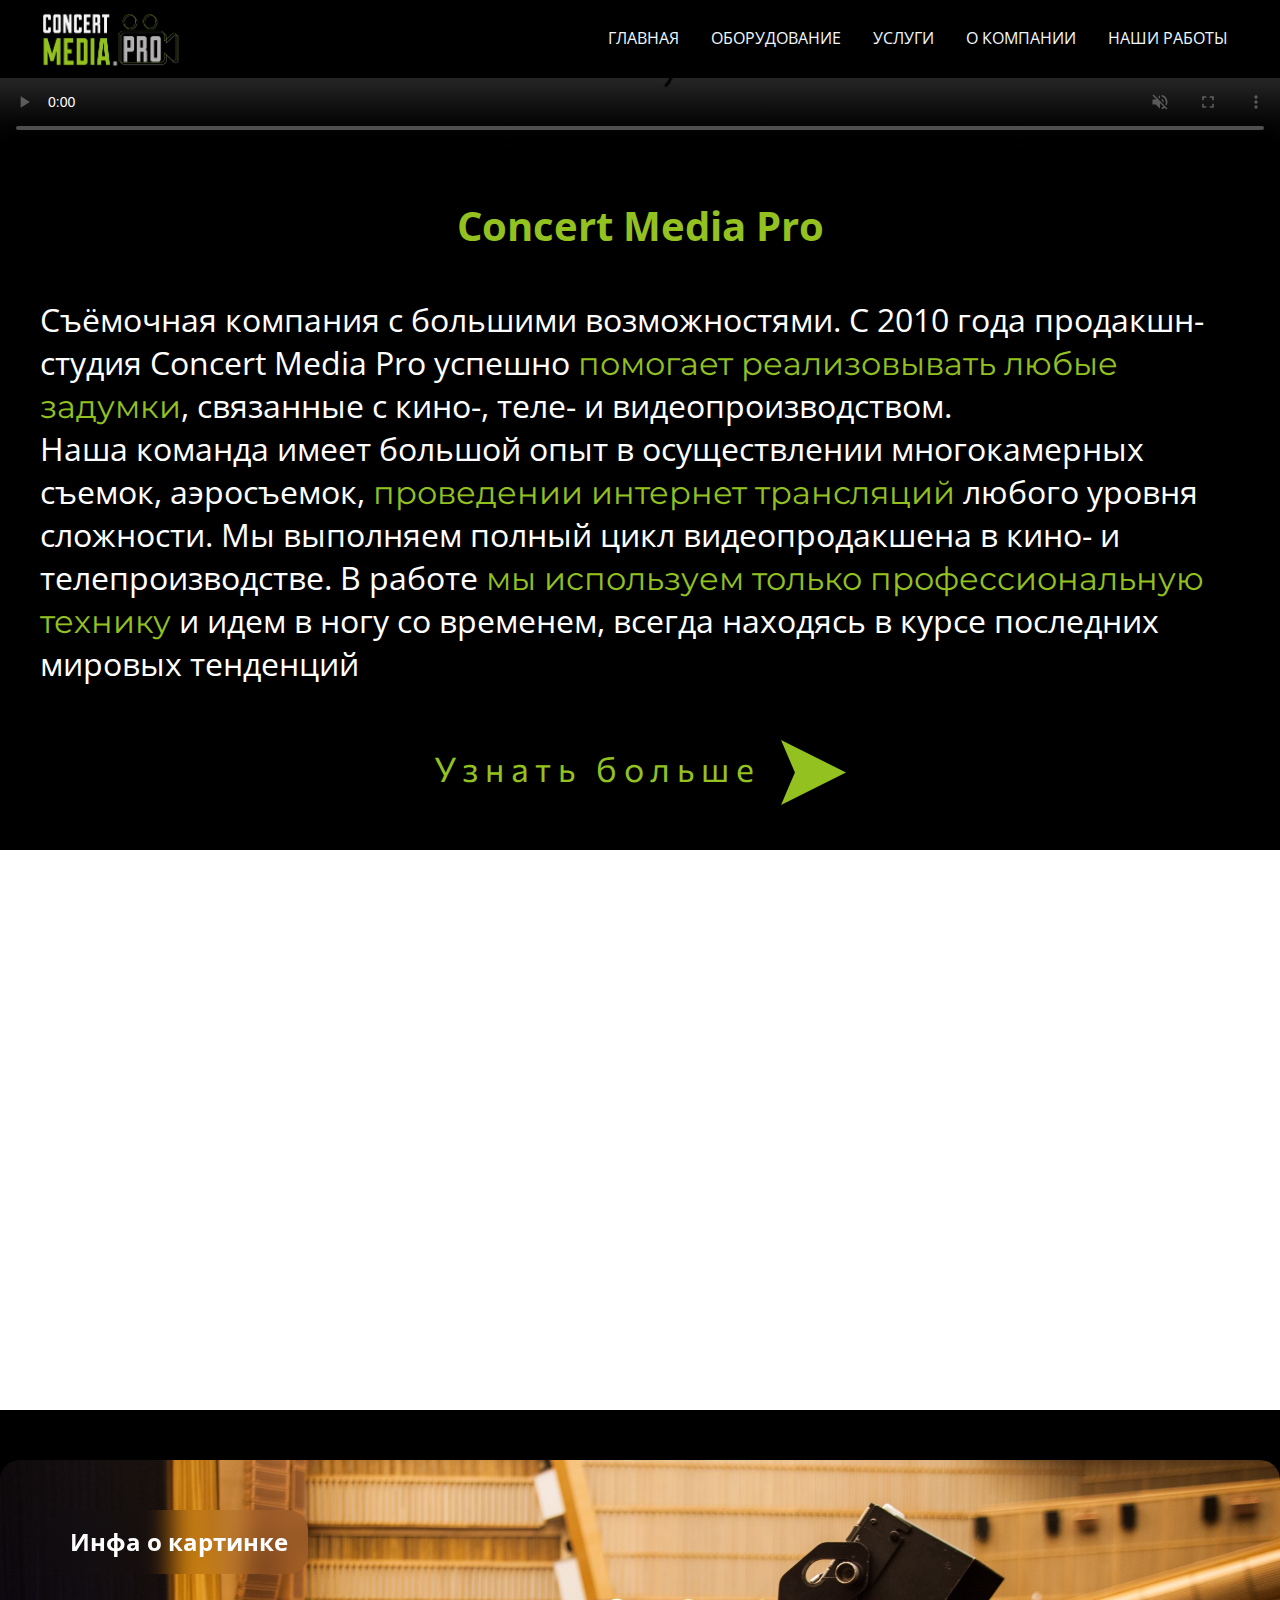
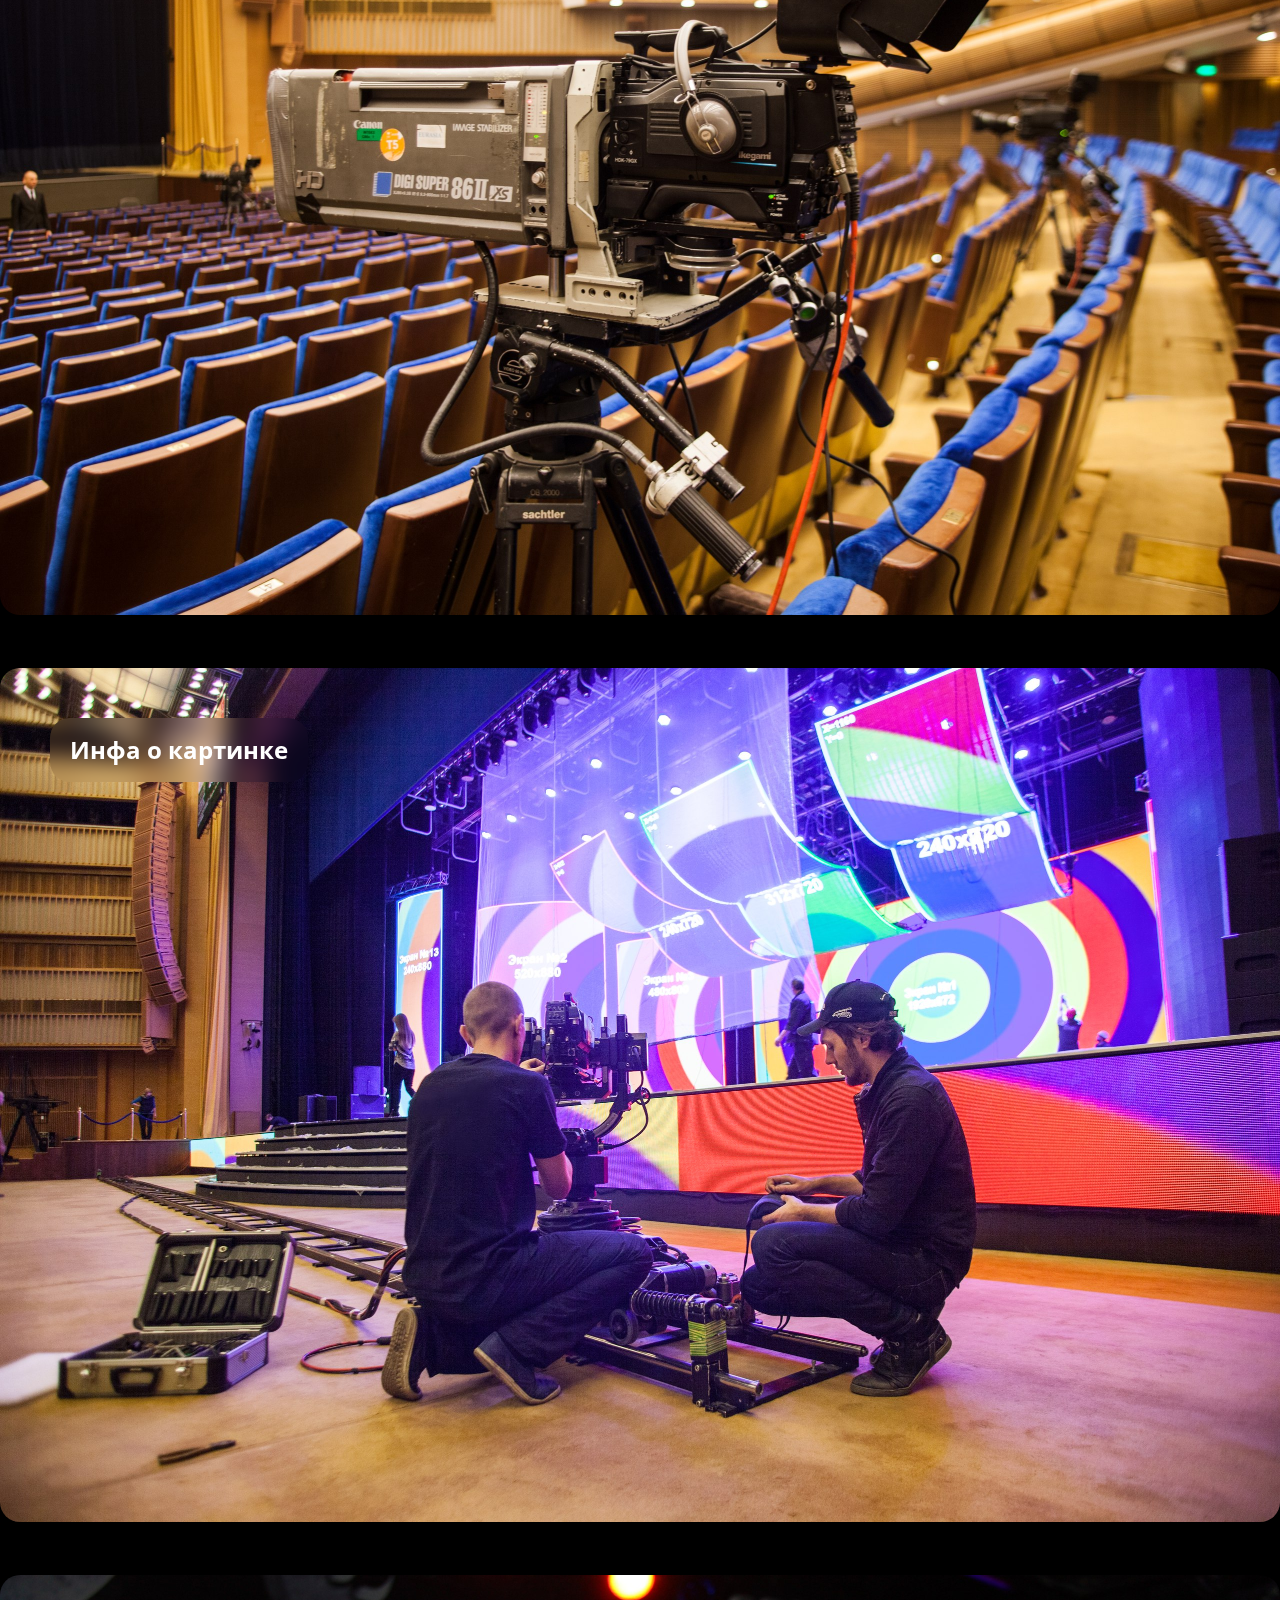
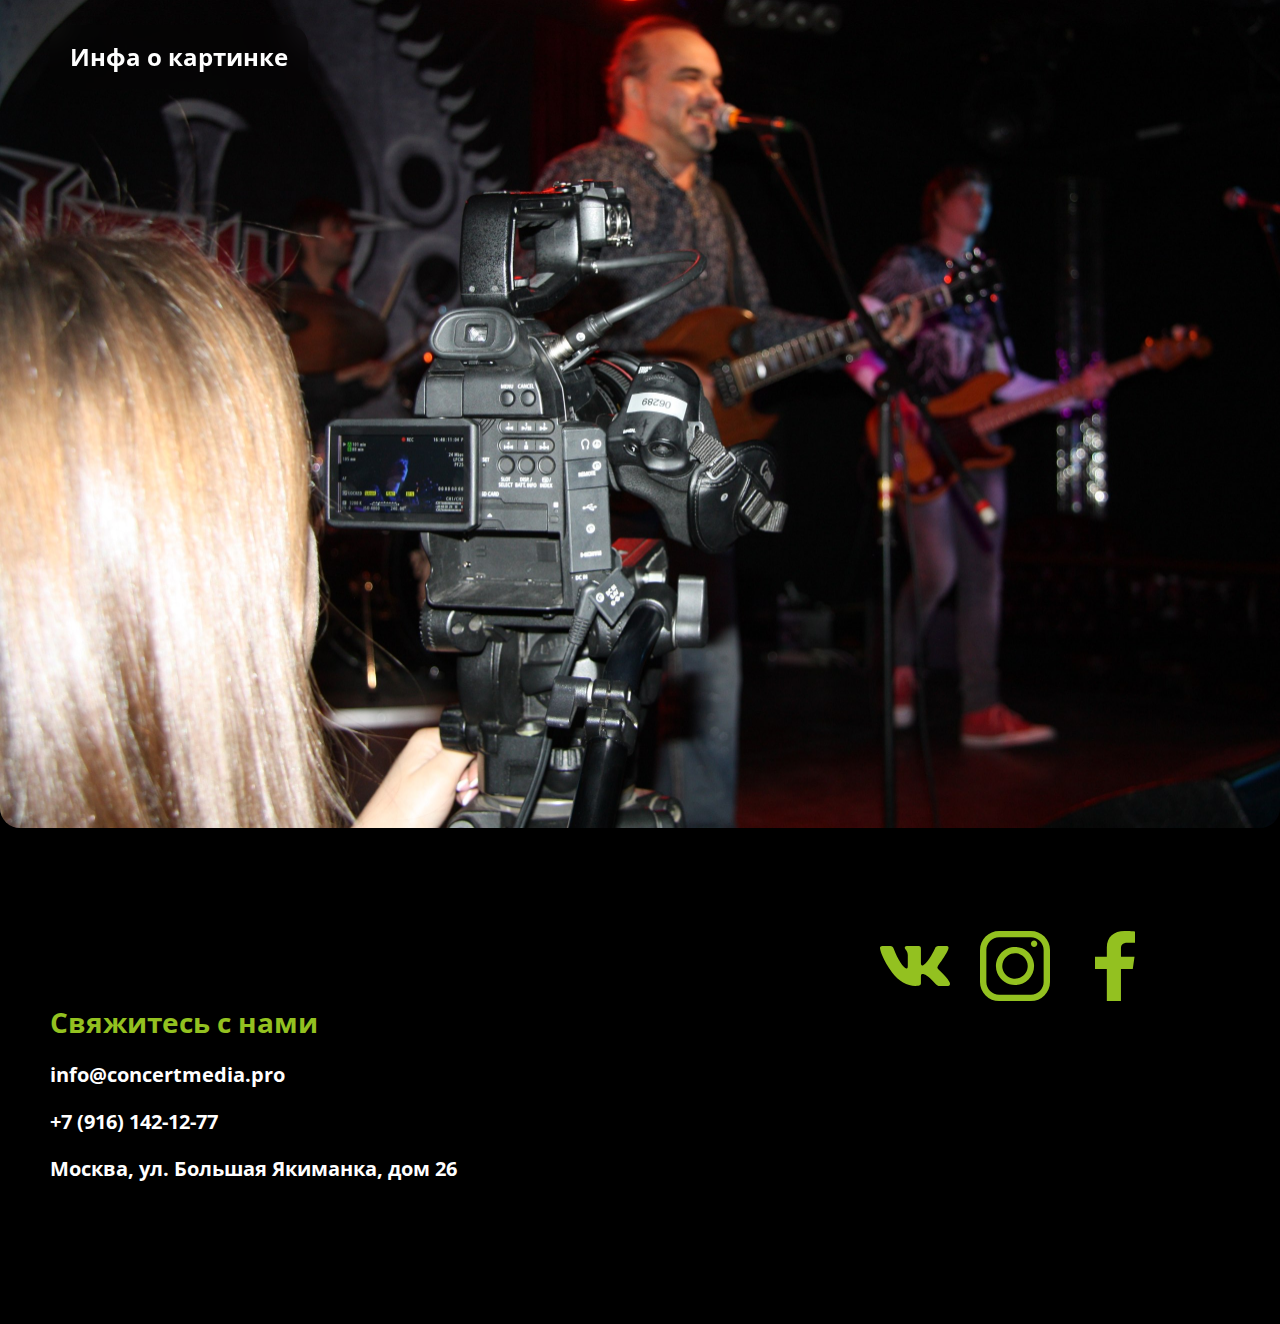
==== commit 29b1766c: "v10" ====
--- a/index.html
+++ b/index.html
@@ -127,7 +127,7 @@
           <ul class="list__sevrvice">
             <li class="item__service white__back fade-in" data-speed="0.3">
               <div class="img__container__ser">
-                <img src="img/CameraC.svg" class="img__service" alt="" />
+                <img src="img/CameraC.svg" class="img__service" data-original-src="img/CameraC.svg" alt="" />
               </div>
               <div class="content__service">
                 <h3 class="title__ser">Видеосъемка</h3>
@@ -136,7 +136,7 @@
             </li>
             <li class="item__service fade-in" data-speed="0.6">
               <div class="img__container__ser">
-                <img src="img/tvC.svg" class="img__service" alt="" />
+                <img src="img/tvC.svg" class="img__service" data-original-src="img/tvC.svg" alt="" />
               </div>
               <div class="content__service">
                 <h3 class="title__ser">Онлайн-трансляция</h3>
@@ -148,7 +148,7 @@
               data-speed="0.9"
             >
               <div class="img__container__ser">
-                <img src="img/GuitarC.svg" class="img__service" alt="" />
+                <img src="img/GuitarC.svg" class="img__service" data-original-src="img/GuitarC.svg" alt="" />
               </div>
               <div class="content__service">
                 <h3 class="title__ser">Съемка клипов</h3>
@@ -157,7 +157,7 @@
             </li>
             <li class="item__service fade-in" data-speed="1.2">
               <div class="img__container__ser">
-                <img src="img/ballc.svg" class="img__service" alt="" />
+                <img src="img/ballc.svg" class="img__service" data-original-src="img/ballc.svg" alt="" />
               </div>
               <div class="content__service">
                 <h3 class="title__ser">Трансляция спортивных мероприятий</h3>
@@ -304,5 +304,6 @@
     <script src="js/learnMore.js"></script>
     <script src="js/burger.js"></script>
     <script src="js/slowBody.js"></script>
+    <script src="js/changeImg.js"></script>
   </body>
 </html>
--- a/css/index.css
+++ b/css/index.css
@@ -24,6 +24,9 @@
    text-align: center;
    border-radius: 20px;
 }
+.img__service {
+    transition: opacity 0.6s ease-in-out;
+}
 @media screen and (max-width:460px) {
     .pic__info_title{
         position: absolute;
